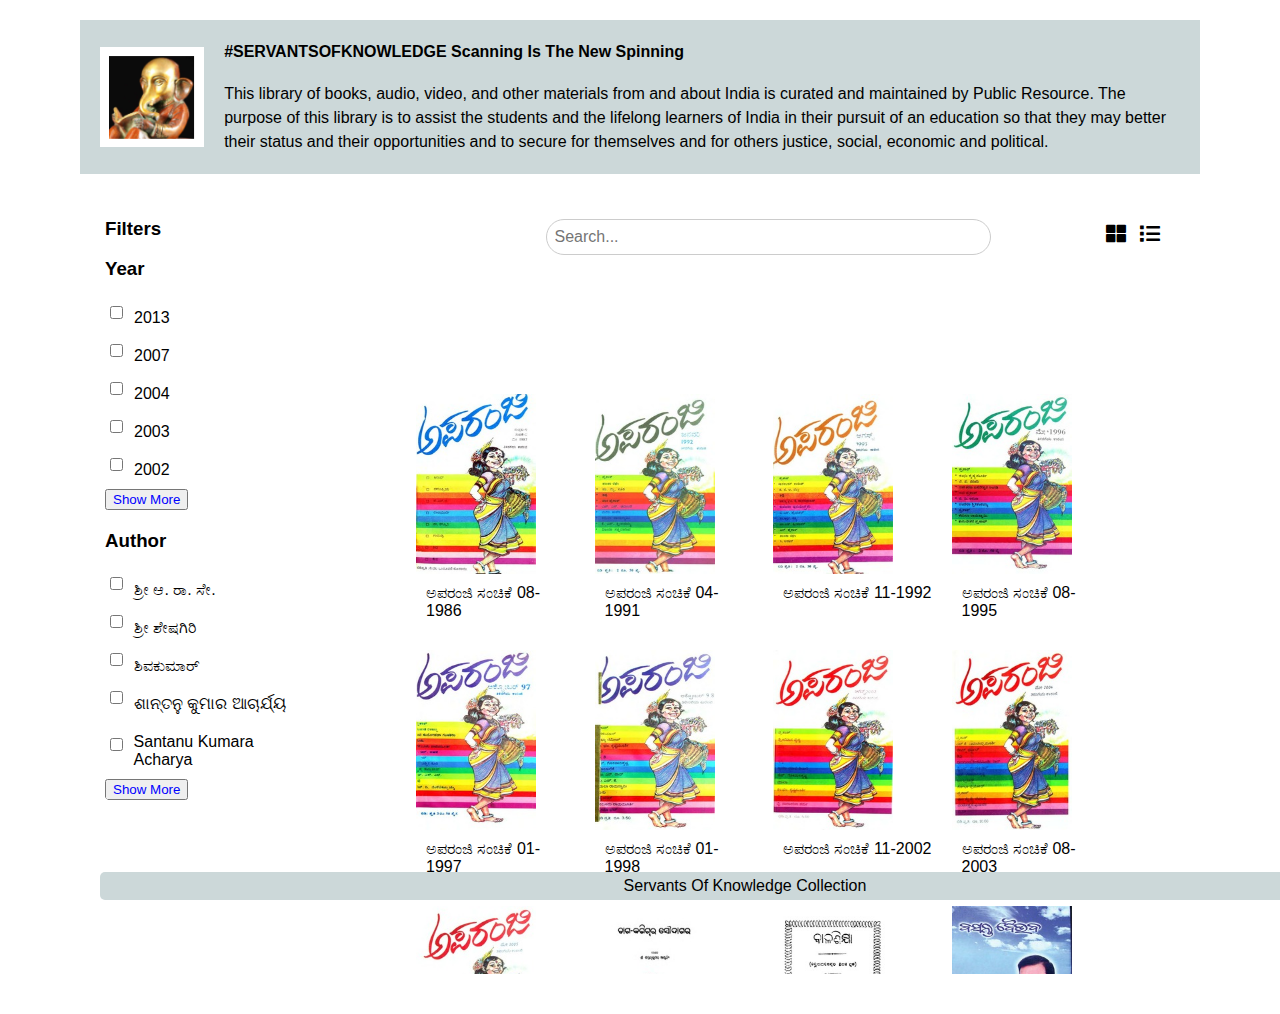
==== index.html @ d67c69b1 "updated list view" ====
<!DOCTYPE html>
    <html lang="en">
    <head>
        <meta charset="UTF-8">
        <meta name="viewport" content="width=device-width, initial-scale=1.0">
        <title>Book Display</title>
        <link rel="stylesheet" href="https://cdnjs.cloudflare.com/ajax/libs/font-awesome/5.15.4/css/all.min.css">
        <style>
         html, body {
                height: 100%;
                margin: 0;
                padding: 10px 40px;
                display: flex;
                flex-direction: column;
            }
            body {
                font-family: Arial, sans-serif;
                font-size: 16px;
            }
            .header {
                display: flex;
                align-items: center;
                justify-content: space-between;
                background-color: #ccd8d9;
                padding: 20px;
                
                text-align: left;
            }
            .header img {
                max-height: 100px;
                margin-right: 20px;
            }
            .header-content {
                flex-grow: 1;
            }
            .header-content p {
                margin: 0;
                font-size: 16px;
                line-height: 1.5;
            }
         
                .container {
                display: grid;
                grid-template-columns: 20% 80%;
                
                grid-template-rows: 100px;
                gap: 20px;
                padding: 20px ;
               flex: 1;
               
               
            }
          
            .filters {
                overflow-y: auto;
                overflow: scroll;
                grid-column: 1 / 2;
                padding: 5px;
                border-radius: 20px;
                font-size: 16px;
                margin-bottom: 20px;
                height: calc(100vh - 300px);
               
            }
            .filters fieldset {
                margin-bottom: 10px;
            }

            .filters fieldset div {
                display: inline-block;
                margin-right: 10px;
            }


            .filters label {
                display: block;
                margin-bottom: 5px;
                margin-top: 10px;
            }
            .filters input, .filters select {
                width: 90%;
                margin-bottom: 10px;
            }
            .filter-section {
                margin-bottom: 20px;
                margin-top: 10px;
            }

            .filter-section div {
                display: flex;
                align-items: center;
                margin-bottom: 5px;
            }

           

            .filter-section input[type="checkbox"] {
                margin-right: 10px;
                width:15px;
            }
           
            .search-bar {
                grid-column: 2 / -1;
                padding: 5px;
                border-radius: 20px; 
                text-align: center;
                 position: relative;
            }

            .search-bar input[type="text"] {
                width: 50%;
                padding: 8px;
                font-size: 16px;
                border: 1px solid #ccc;
                border-radius: 20px; /* Match the parent's border-radius */
            }

            .search-bar input[type="text"]:focus {
                outline: none;
                border-color: #aaa;
            }
            .books-container {
               grid-column: 2 / -1;
                display: grid;
                grid-template-columns: repeat(auto-fit, minmax(160px, 1fr));
                gap: 10px;
                margin-bottom:20px;
                overflow-y: auto;
                padding: 80px;
               
            height: calc(100vh - 400px);
            }
        .view-options {
            position: absolute;
            right: 40px;
            top: 30px;
        }
        .view-options i {
            margin-left: 10px;
            cursor: pointer;
            font-size: 20px;
        }
          
            .book {
                position: relative;
                overflow: visible;
                margin-bottom: 10px;
                padding: 0;
                cursor: pointer;
            }
            .book:hover .details-tooltip {
                display: flex;
            }
            .thumbnail {
                position: relative;
                overflow: hidden;
            }
            .thumbnail img {
                max-width: 100%;
                display: block;
                height: auto;
                width: 120px; 
                height: 180px;
                transition: transform 0.2s;
            }
            .book-title {
                text-align: left;
                padding: 10px;
                font-size: 16px;
               
            }
            .details-tooltip {
                position: absolute;
                top: -90px; 
                left: calc(-20% - 10px); 
                transform: translateX(0%);
                width: 300px; 
                background-color: rgba(255, 255, 255, 0.95);
                color: black;
                display: none;
                flex-direction: column;
                justify-content: center;
                align-items: center;
                opacity: 1;
                padding: 20px;
                box-sizing: border-box;
                z-index: 9999; 
                border: 1px solid #090909;
                box-shadow: 0 2px 10px rgba(0, 0, 0, 0.1);
            }
            .details {
                text-align: left;
            }
            .details h3 {
                margin: 0;
            }
            .details p {
                margin: 5px 0;
            }
            .details-tooltip .read-icon {
            position: absolute;
            right: 0;
            bottom: 0;
        }
        
.list-view .books-container {
    display: block; 
    padding: 0;
    height: auto; 
    width: 100%;
    overflow: visible;
}

.list-view .book {
    display: flex;
    align-items: flex-start;
    
    border: 1px solid #ddd;
    border-radius: 10px;
    background-color: #fff;
    margin-bottom: 20px;
    padding: 10px;
    width: 100%; 
}

.list-view .thumbnail {
    width: 120px; 
    height: auto;
    margin-right: 20px; 
    flex-shrink: 0;
}

.list-view .thumbnail img {
    width: 100%;
    height: auto;
    margin-right: 20px;
}
.list-view .book-title {
    font-size: 18px;
    font-weight: bold;
    margin-bottom: 5px;
}

.list-view .details {
    flex-grow: 1;
    font-size: 16px;
    text-align: left; 
}
.list-view .details-tooltip {
    display: none;
}
            .clear {
                clear: both;
            }
              #search-books{
                margin-top: 20px;
            }
            .footer {
                
                grid-column: 1 / -1;
                background-color: #ccd8d9;
                text-align: center;
                padding: 5px;
                border-radius: 5px;
                margin-top: 20px;
                position: fixed;
                bottom: 0;
                width: 100%;
            }
             .show-more {
            cursor: pointer;
            color: blue;
         
        }
         #clear-filters-button {
            margin-bottom: 50px; 
        }
         #iframeContainer {
            display: none;
            position: fixed;
            top: 0;
            left: 0;
            width: 100%;
            height: 100%;
            background: rgba(0, 0, 0, 0.8);
            justify-content: center;
            align-items: center;
            overflow: hidden;
            z-index: 1000;
        }

        #iframe {
            width: 80%;
            height: 80%;
            border: none;
            box-shadow: 0 0 10px rgba(0, 0, 0, 0.5);
        }

        #closeBtn {
            position: absolute;
            top: 10px;
            right: 20px;
            font-size: 24px;
            color: white;
            cursor: pointer;
            z-index: 1001;
        }
    
        @media (max-width: 600px) {
            #iframe {
                width: 95%;
                height: 95%;
            }
        }
        
        </style>
    </head>
    <body>
   
     <div class="header">
            <img src="public/servantsofknowledge.png" alt="Servants of knowledge">
            <div class="header-content">
                <p><strong>#SERVANTSOFKNOWLEDGE Scanning Is The New Spinning</strong></p>
                <br>
                <p>This library of books, audio, video, and other materials from and about India is curated and maintained by Public Resource. The purpose of this library is to assist the students and the lifelong learners of India in their pursuit of an education so that they may better their status and their opportunities and to secure for themselves and for others justice, social, economic and political.</p>
                
            </div>
        </div>
         <div class="container">
            <div class="filters">
    <h3>Filters</h3>

 
    <div class="filter-section" id="filter-section-year">
        <h3>Year</h3>
        
        <button class="show-more" onclick="toggleYearFilters()">Show More</button>
        
    </div>

    <div class="filter-section" id="filter-section-author">
        <h3>Author</h3>
       
     
        <button class="show-more" onclick="toggleAuthorFilters()">Show More</button>
    </div>

    <div class="filter-section" id="filter-section-lang">
        <h3>Language</h3>
       
        
        <button class="show-more" onclick="toggleLanguageFilters()">Show More</button>
    </div>

    <div class="filter-section" id="filter-section-sub">
        <h3>Subject</h3>
       
       
        <button class="show-more" onclick="toggleSubjectFilters()">Show More</button>
    </div>

    <div class="filter-section" id="filter-section-publisher">
        <h3>Publisher</h3>
       
      
        <button class="show-more" onclick="togglePublisherFilters()">Show More</button>
    </div>

    <button id="clear-filters-button" onclick="clearFilters()">Clear Filters</button>
</div>


            <div class="search-bar">
            <input type="text" id="search-books" placeholder="Search..." >
            <div class="view-options">
                <i class="fas fa-th-large" id="grid-view-icon" onclick="setGridView()"></i>
                <i class="fas fa-list" id="list-view-icon" onclick="setListView()"></i>
            </div>
            </div>

            <div class="books-container" id="books"></div>
           <div id="iframeContainer">
                <iframe id="iframe" src="" frameborder="0"></iframe>
                <span id="closeBtn">&times;</span>
            </div>
            <div class="footer">
                Servants Of Knowledge Collection
            </div>
        </div>

        <script>
              function setGridView() {
                document.querySelector('.books-container').classList.remove('list-view');
                document.querySelector('.books-container').style.display = 'grid';
            loadBooks(); 
                console.log("Switched to grid view");
        }

        function setListView() {
            document.querySelector('.books-container').classList.add('list-view');
    document.querySelector('.books-container').style.display = 'block'; 
    loadBooksInListView();
                console.log("Switched to list view");
        }
                    const booksData = [
    {
        "identifier": "aparanji-1986-08",
        "title": "ಅಪರಂಜಿ ಸಂಚಿಕೆ 08-1986",
        "creators": [
            "ಶ್ರೀ ಆ. ರಾ. ಸೇ. ",
            "ಶ್ರೀ ಶೇಷಗಿರಿ",
            "ಶಿವಕುಮಾರ್"
        ],
        "year": "1986",
        "language": "kan",
        "subject": "Magazine; Kannada Magazine; Aparanji Sanchaya; ಅಪರಂಜಿ ಸಂಚಯ;ಮಾಸಿಕ ಪತ್ರಿಕೆ; ಹಾಸ್ಯ ಪತ್ರಿಕೆ;ಕನ್ನಡ ಸಾಹಿತ್ಯ",
        "publisher": "ಅಪರಂಜಿ ಕಾರ್ಯಾಲಯ",
        "pdf_url": "books\\aparanji-1986-08\\aparanji-1986-08.pdf",
        "thumbnail_url": "books\\aparanji-1986-08\\__ia_thumb.jpg"
    },
    {
        "identifier": "aparanji-1991-04",
        "title": "ಅಪರಂಜಿ ಸಂಚಿಕೆ 04-1991",
        "creators": [
            "ಶ್ರೀ ಆ. ರಾ. ಸೇ. ",
            "ಶ್ರೀ ಶೇಷಗಿರಿ",
            "ಶಿವಕುಮಾರ್"
        ],
        "year": "1991",
        "language": "kan",
        "subject": "Magazine; Kannada Magazine; Aparanji Sanchaya; ಅಪರಂಜಿ ಸಂಚಯ;ಮಾಸಿಕ ಪತ್ರಿಕೆ; ಹಾಸ್ಯ ಪತ್ರಿಕೆ;ಕನ್ನಡ ಸಾಹಿತ್ಯ",
        "publisher": "ಅಪರಂಜಿ ಕಾರ್ಯಾಲಯ",
        "pdf_url": "books\\aparanji-1991-04\\aparanji-1991-04.pdf",
        "thumbnail_url": "books\\aparanji-1991-04\\__ia_thumb.jpg"
    },
    {
        "identifier": "aparanji-1992-11",
        "title": "ಅಪರಂಜಿ ಸಂಚಿಕೆ 11-1992",
        "creators": [
            "ಶ್ರೀ ಆ. ರಾ. ಸೇ. ",
            "ಶ್ರೀ ಶೇಷಗಿರಿ",
            "ಶಿವಕುಮಾರ್"
        ],
        "year": "1992",
        "language": "kan",
        "subject": "Magazine; Kannada Magazine; Aparanji Sanchaya; ಅಪರಂಜಿ ಸಂಚಯ;ಮಾಸಿಕ ಪತ್ರಿಕೆ; ಹಾಸ್ಯ ಪತ್ರಿಕೆ;ಕನ್ನಡ ಸಾಹಿತ್ಯ",
        "publisher": "ಅಪರಂಜಿ ಕಾರ್ಯಾಲಯ",
        "pdf_url": "books\\aparanji-1992-11\\aparanji-1992-11.pdf",
        "thumbnail_url": "books\\aparanji-1992-11\\__ia_thumb.jpg"
    },
    {
        "identifier": "aparanji-1995-08",
        "title": "ಅಪರಂಜಿ ಸಂಚಿಕೆ 08-1995",
        "creators": [
            "ಶ್ರೀ ಆ. ರಾ. ಸೇ. ",
            "ಶ್ರೀ ಶೇಷಗಿರಿ",
            "ಶಿವಕುಮಾರ್"
        ],
        "year": "1995",
        "language": "kan",
        "subject": "Magazine; Kannada Magazine; Aparanji Sanchaya; ಅಪರಂಜಿ ಸಂಚಯ;ಮಾಸಿಕ ಪತ್ರಿಕೆ; ಹಾಸ್ಯ ಪತ್ರಿಕೆ;ಕನ್ನಡ ಸಾಹಿತ್ಯ",
        "publisher": "ಅಪರಂಜಿ ಕಾರ್ಯಾಲಯ",
        "pdf_url": "books\\aparanji-1995-08\\aparanji-1995-08.pdf",
        "thumbnail_url": "books\\aparanji-1995-08\\__ia_thumb.jpg"
    },
    {
        "identifier": "aparanji-1997-01",
        "title": "ಅಪರಂಜಿ ಸಂಚಿಕೆ 01-1997",
        "creators": [
            "ಶ್ರೀ ಆ. ರಾ. ಸೇ. ",
            "ಶ್ರೀ ಶೇಷಗಿರಿ",
            "ಶಿವಕುಮಾರ್"
        ],
        "year": "1997",
        "language": "kan",
        "subject": "Magazine; Kannada Magazine; Aparanji Sanchaya; ಅಪರಂಜಿ ಸಂಚಯ;ಮಾಸಿಕ ಪತ್ರಿಕೆ; ಹಾಸ್ಯ ಪತ್ರಿಕೆ;ಕನ್ನಡ ಸಾಹಿತ್ಯ",
        "publisher": "ಅಪರಂಜಿ ಕಾರ್ಯಾಲಯ",
        "pdf_url": "books\\aparanji-1997-01\\aparanji-1997-01.pdf",
        "thumbnail_url": "books\\aparanji-1997-01\\__ia_thumb.jpg"
    },
    {
        "identifier": "aparanji-1998-01",
        "title": "ಅಪರಂಜಿ ಸಂಚಿಕೆ 01-1998",
        "creators": [
            "ಶ್ರೀ ಆ. ರಾ. ಸೇ. ",
            "ಶ್ರೀ ಶೇಷಗಿರಿ",
            "ಶಿವಕುಮಾರ್"
        ],
        "year": "1998",
        "language": "kan",
        "subject": "Magazine; Kannada Magazine; Aparanji Sanchaya; ಅಪರಂಜಿ ಸಂಚಯ;ಮಾಸಿಕ ಪತ್ರಿಕೆ; ಹಾಸ್ಯ ಪತ್ರಿಕೆ;ಕನ್ನಡ ಸಾಹಿತ್ಯ",
        "publisher": "ಅಪರಂಜಿ ಕಾರ್ಯಾಲಯ",
        "pdf_url": "books\\aparanji-1998-01\\aparanji-1998-01.pdf",
        "thumbnail_url": "books\\aparanji-1998-01\\__ia_thumb.jpg"
    },
    {
        "identifier": "aparanji-2002-11",
        "title": "ಅಪರಂಜಿ ಸಂಚಿಕೆ 11-2002",
        "creators": [
            "ಶ್ರೀ ಆ. ರಾ. ಸೇ. ",
            "ಶ್ರೀ ಶೇಷಗಿರಿ",
            "ಶಿವಕುಮಾರ್"
        ],
        "year": "2002",
        "language": "kan",
        "subject": "Magazine; Kannada Magazine; Aparanji Sanchaya; ಅಪರಂಜಿ ಸಂಚಯ;ಮಾಸಿಕ ಪತ್ರಿಕೆ; ಹಾಸ್ಯ ಪತ್ರಿಕೆ;ಕನ್ನಡ ಸಾಹಿತ್ಯ",
        "publisher": "ಅಪರಂಜಿ ಕಾರ್ಯಾಲಯ",
        "pdf_url": "books\\aparanji-2002-11\\aparanji-2002-11.pdf",
        "thumbnail_url": "books\\aparanji-2002-11\\__ia_thumb.jpg"
    },
    {
        "identifier": "aparanji-2003-08",
        "title": "ಅಪರಂಜಿ ಸಂಚಿಕೆ 08-2003",
        "creators": [
            "ಶ್ರೀ ಆ. ರಾ. ಸೇ. ",
            "ಶ್ರೀ ಶೇಷಗಿರಿ",
            "ಶಿವಕುಮಾರ್"
        ],
        "year": "2003",
        "language": "kan",
        "subject": "Magazine; Kannada Magazine; Aparanji Sanchaya; ಅಪರಂಜಿ ಸಂಚಯ;ಮಾಸಿಕ ಪತ್ರಿಕೆ; ಹಾಸ್ಯ ಪತ್ರಿಕೆ;ಕನ್ನಡ ಸಾಹಿತ್ಯ",
        "publisher": "ಅಪರಂಜಿ ಕಾರ್ಯಾಲಯ",
        "pdf_url": "books\\aparanji-2003-08\\aparanji-2003-08.pdf",
        "thumbnail_url": "books\\aparanji-2003-08\\__ia_thumb.jpg"
    },
    {
        "identifier": "aparanji-2004-08",
        "title": "ಅಪರಂಜಿ ಸಂಚಿಕೆ 08-2004",
        "creators": [
            "ಶ್ರೀ ಆ. ರಾ. ಸೇ. ",
            "ಶ್ರೀ ಶೇಷಗಿರಿ",
            "ಶಿವಕುಮಾರ್"
        ],
        "year": "2004",
        "language": "kan",
        "subject": "Magazine; Kannada Magazine; Aparanji Sanchaya; ಅಪರಂಜಿ ಸಂಚಯ;ಮಾಸಿಕ ಪತ್ರಿಕೆ; ಹಾಸ್ಯ ಪತ್ರಿಕೆ;ಕನ್ನಡ ಸಾಹಿತ್ಯ",
        "publisher": "ಅಪರಂಜಿ ಕಾರ್ಯಾಲಯ",
        "pdf_url": "books\\aparanji-2004-08\\aparanji-2004-08.pdf",
        "thumbnail_url": "books\\aparanji-2004-08\\__ia_thumb.jpg"
    },
    {
        "identifier": "baga-bagichara-soudagara-1976",
        "title": "ବାଗ ବଗିଚାର ସୌଦାଗର",
        "creators": [
            "ଶାନ୍ତନୁ କୁମାର ଆଚାର୍ଯ୍ୟ",
            "Santanu Kumara Acharya",
            "Shantanu Kumara Acharya"
        ],
        "year": "1976",
        "language": "ori",
        "subject": "ଗଳ୍ପ",
        "publisher": "N/A",
        "pdf_url": "books\\baga-bagichara-soudagara-1976\\baga-bagichara-soudagara-1976.pdf",
        "thumbnail_url": "books\\baga-bagichara-soudagara-1976\\__ia_thumb.jpg"
    },
    {
        "identifier": "bala-sikhya-1906",
        "title": "ବାଳଶିକ୍ଷା",
        "creators": [
            "ଦୟାନିଧି ଦାସ",
            "Dayanidhi Das",
            "Dayanidhi Das"
        ],
        "year": "1906",
        "language": "ori",
        "subject": "ପାଠ୍ୟପୁସ୍ତକ",
        "publisher": "N/A",
        "pdf_url": "books\\bala-sikhya-1906\\bala-sikhya-1906.pdf",
        "thumbnail_url": "books\\bala-sikhya-1906\\__ia_thumb.jpg"
    },
    {
        "identifier": "basanta-baibhaba-2013",
        "title": "ବସନ୍ତ ବୈଭବ",
        "creators": [
            "ସରଳା ବେହେରା",
            "ସରଳା ବେହେରା",
            "ସରଳା ବେହେରା",
            "ସରଳା ବେହେରା"
        ],
        "year": "2013",
        "language": "Oriya",
        "subject": "Souvenir; Children’s literature; Satire; Accomplishment; Compilation;ସ୍ମରଣିକା; ଶିଶୁସାହିତ୍ୟ; ରମ୍ୟରଚନା; କୃତିତ୍ୱ; ସଙ୍କଳନ",
        "publisher": "N/A",
        "pdf_url": "books\\basanta-baibhaba-2013\\basanta-baibhaba-2013.pdf",
        "thumbnail_url": "books\\basanta-baibhaba-2013\\__ia_thumb.jpg"
    },
    {
        "identifier": "bedaginanadukoda0000sris",
        "title": "ಬೆಡಗಿನ ನಾಡು ಕೊಡಗು ೮೩",
        "creators": [
            "ಶ್ರೀ ಶ್ರೀಪತಿರಾವ್ ಪಲಿಮಾರ್ಕಾರ್"
        ],
        "year": "1956",
        "language": "kan",
        "subject": "ಒಂದಾಣೆ ಮಾಲೆ;ಕನ್ನಡ ಸಾಹಿತ್ಯ",
        "publisher": "ಒಂದಾಣೆ ಮಾಲೆ, ಮಂಗಳೂರು",
        "pdf_url": "books\\bedaginanadukoda0000sris\\bedaginanadukoda0000sris.pdf",
        "thumbnail_url": "books\\bedaginanadukoda0000sris\\__ia_thumb.jpg"
    },
    {
        "identifier": "bhabeshchandrasa0000jaya",
        "title": "Bhabesh Chandra Sanyal",
        "creators": [
            "Jaya Appasamy"
        ],
        "year": "1967",
        "language": "eng",
        "subject": "N/A",
        "publisher": "Lalit Kala Akademi",
        "pdf_url": "books\\bhabeshchandrasa0000jaya\\bhabeshchandrasa0000jaya.pdf",
        "thumbnail_url": "books\\bhabeshchandrasa0000jaya\\__ia_thumb.jpg"
    },
    {
        "identifier": "bhailibhonvddi0000prof",
        "title": "Bhaili Bhonvddi",
        "creators": [
            "Prof.Dr.Olivinho Gomes"
        ],
        "year": "2007",
        "language": "Kok",
        "subject": "N/A",
        "publisher": "Konkani Sorospot Prakashan",
        "pdf_url": "books\\bhailibhonvddi0000prof\\bhailibhonvddi0000prof.pdf",
        "thumbnail_url": "books\\bhailibhonvddi0000prof\\__ia_thumb.jpg"
    },
    {
        "identifier": "bharatheeyasamsk0000drts",
        "title": "Bharatheeya Samskritige Karnatakada Koduge",
        "creators": [
            "Dr. T. S. Rajagopal"
        ],
        "year": "N/A",
        "language": "kan",
        "subject": "N/A",
        "publisher": "The Directorate Of Kannada And Culture",
        "pdf_url": "books\\bharatheeyasamsk0000drts\\bharatheeyasamsk0000drts.pdf",
        "thumbnail_url": "books\\bharatheeyasamsk0000drts\\__ia_thumb.jpg"
    },
    {
        "identifier": "bharathiyamurthy0000bhsr",
        "title": "ಭಾರತೀಯ ಮೂರ್ತಿ ಶಿಲ್ಪ",
        "creators": [
            "ಬಿ. ಎಚ್. ಶ್ರೀಧರ"
        ],
        "year": "1988",
        "language": "kan",
        "subject": "B. H. Shridhar Sanchaya;Kannada Literature;ಬಿ. ಎಚ್. ಶ್ರೀಧರ ಸಮಗ್ರ ಸಾಹಿತ್ಯ;ಬಿ. ಎಚ್. ಶ್ರೀಧರ ಸಂಚಯ;ಕನ್ನಡ ಸಾಹಿತ್ಯ",
        "publisher": "Shirasiya Rangasanga Mathu Kallaranga",
        "pdf_url": "books\\bharathiyamurthy0000bhsr\\bharathiyamurthy0000bhsr.pdf",
        "thumbnail_url": "books\\bharathiyamurthy0000bhsr\\__ia_thumb.jpg"
    },
    {
        "identifier": "bhata-o-bilata-1979",
        "title": "ଭାତ ଓ ବିଲାତ",
        "creators": [
            "ଉଦୟ ନାଥ ମିଶ୍ର",
            "Udaya Natha Misra",
            "Udaya Nath Mishra"
        ],
        "year": "1979",
        "language": "ori",
        "subject": "ଭ୍ରମଣ କାହାଣୀ",
        "publisher": "N/A",
        "pdf_url": "books\\bhata-o-bilata-1979\\bhata-o-bilata-1979.pdf",
        "thumbnail_url": "books\\bhata-o-bilata-1979\\__ia_thumb.jpg"
    },
    {
        "identifier": "bigyan-diganta-2013-02",
        "title": "ବିଜ୍ଞାନ ଦିଗନ୍ତ — ଫେବୃଆରୀ ୨୦୧୩ (୨୦ଶ ବର୍ଷ, ୨ୟ ସଂଖ୍ୟା)",
        "creators": [],
        "year": "2013",
        "language": "ori",
        "subject": "Odia",
        "publisher": "N/A",
        "pdf_url": "books\\bigyan-diganta-2013-02\\bigyan-diganta-2013-02.pdf",
        "thumbnail_url": "books\\bigyan-diganta-2013-02\\__ia_thumb.jpg"
    },
    {
        "identifier": "bmshri.sankranthi0000srin.8k8.421.san",
        "title": "ಸಂಕ್ರಾಂತಿ",
        "creators": [
            "ಶ್ರೀನಿವಾಸ್"
        ],
        "year": "1969",
        "language": "kan",
        "subject": "ಕನ್ನಡ ಸಾಹಿತ್ಯ; ಬಿ.ಎಂ.ಶ್ರೀ ಸಂಚಯ",
        "publisher": "ಜೀವನ ಕರ್ಯಾಲಯ ಟ್ರಸ್ಟ್",
        "pdf_url": "books\\bmshri.sankranthi0000srin.8k8.421.san\\bmshri.sankranthi0000srin.8k8.421.san.pdf",
        "thumbnail_url": "books\\bmshri.sankranthi0000srin.8k8.421.san\\__ia_thumb.jpg"
    },
    {
        "identifier": "bmshri.shrishivarahasya0000hgansamputa-18",
        "title": "Shri Shivarahasya Samputa-18",
        "creators": [
            "H. Gangadharashastri"
        ],
        "year": "N/A",
        "language": "Kan",
        "subject": "N/A",
        "publisher": "Shri Panchacharya Electric Press",
        "pdf_url": "books\\bmshri.shrishivarahasya0000hgansamputa-18\\bmshri.shrishivarahasya0000hgansamputa-18.pdf",
        "thumbnail_url": "books\\bmshri.shrishivarahasya0000hgansamputa-18\\__ia_thumb.jpg"
    },
    {
        "identifier": "bmshri.srijagadguruthot0000sris_i6s3",
        "title": "ಶ್ರೀ ಜಗದ್ಗುರು ಶೋಂಟಿದಾರ್ಯ ಸಂಸ್ಥಾನ ಮಠದ ಹಸ್ತಪ್ರತಿಸೂಚಿ ಸಂಪುಟ -1",
        "creators": [
            "ಶ್ರೀ ಎಸ್‌. ಶಿವಣ್ಣ"
        ],
        "year": "1985",
        "language": "Kan",
        "subject": "ಕನ್ನಡ ಸಾಹಿತ್ಯ; ಬಿ.ಎಂ.ಶ್ರೀ ಸಂಚಯ",
        "publisher": "ವೀರಶೈವ ಅಧ್ಯಯನ ಸಂಸ್ಕೆ ",
        "pdf_url": "books\\bmshri.srijagadguruthot0000sris_i6s3\\bmshri.srijagadguruthot0000sris_i6s3.pdf",
        "thumbnail_url": "books\\bmshri.srijagadguruthot0000sris_i6s3\\__ia_thumb.jpg"
    },
    {
        "identifier": "bmshri.srimadhwarikatha0000srijsamputa-2",
        "title": "Srimadhwarikathamritsara Samputa-2",
        "creators": [
            "Sri Jagannathdasaraya"
        ],
        "year": "N/A",
        "language": "Kan",
        "subject": "N/A",
        "publisher": "Sri Harivittala Prakashana",
        "pdf_url": "books\\bmshri.srimadhwarikatha0000srijsamputa-2\\bmshri.srimadhwarikatha0000srijsamputa-2.pdf",
        "thumbnail_url": "books\\bmshri.srimadhwarikatha0000srijsamputa-2\\__ia_thumb.jpg"
    },
    {
        "identifier": "bmshri.srimadramayanavu0000pand",
        "title": "Sri madra mayanavu sundara kaandavu",
        "creators": [
            "Panditha devashikhaamani "
        ],
        "year": "N/A",
        "language": "Kan",
        "subject": "N/A",
        "publisher": "R Venkateshwara com",
        "pdf_url": "books\\bmshri.srimadramayanavu0000pand\\bmshri.srimadramayanavu0000pand.pdf",
        "thumbnail_url": "books\\bmshri.srimadramayanavu0000pand\\__ia_thumb.jpg"
    },
    {
        "identifier": "bmshri.universityunionm0000unse",
        "title": "The university union magazine mysore",
        "creators": [],
        "year": "N/A",
        "language": "english",
        "subject": "N/A",
        "publisher": "modern review",
        "pdf_url": "books\\bmshri.universityunionm0000unse\\bmshri.universityunionm0000unse.pdf",
        "thumbnail_url": "books\\bmshri.universityunionm0000unse\\__ia_thumb.jpg"
    },
    {
        "identifier": "infantnutrition0000pcje",
        "title": "Infant Nutrition",
        "creators": [
            "P. C. Jeans"
        ],
        "year": "1947",
        "language": "eng",
        "subject": "CFTRI",
        "publisher": "The C. V. Mosby Company",
        "pdf_url": "books\\infantnutrition0000pcje\\infantnutrition0000pcje.pdf",
        "thumbnail_url": "books\\infantnutrition0000pcje\\__ia_thumb.jpg"
    }
];

                    function loadBooks() {
                        const booksContainer = document.getElementById('books');
                        const iframeContainer = document.getElementById('iframeContainer');
                        const iframe = document.getElementById('iframe');
                        const closeBtn = document.getElementById('closeBtn');
                        booksContainer.innerHTML = '';  // Clear any previous book data
                        booksData.forEach(book => {
                            const bookDiv = document.createElement('div');
                            bookDiv.className = 'book';

                            const thumbnail = document.createElement('div');
                            thumbnail.className = 'thumbnail';
                            const img = document.createElement('img');
                            img.src = book.thumbnail_url;
                            thumbnail.appendChild(img);

                            const title = document.createElement('div');
                            title.className = 'book-title';
                            title.textContent = book.title;
                            thumbnail.appendChild(title);

                            const detailsTooltip = document.createElement('div');
                            detailsTooltip.className = 'details-tooltip';
                            detailsTooltip.innerHTML = `
                                <div class="details">
                                    <h3>${book.title}</h3>
                                    <p><strong>Author:</strong> ${book.creators.join(', ')}</p>
                                    <p><strong>Publisher:</strong> ${book.publisher}</p>
                                    <p><strong>Year:</strong> ${book.year}</p>
                                    <p><strong>Language:</strong> ${book.language}</p>
                                    <p><strong>Subject:</strong> ${book.subject}</p>
                                    <img src="public/book.jpg" alt="Read Book" height="50" width="50" class="read-icon">
                                </div>
                            `;

                            bookDiv.appendChild(detailsTooltip);
                            bookDiv.appendChild(thumbnail);  
                             // Add click event listener to the read icon
                            detailsTooltip.addEventListener('click', () => {
                                iframe.src = book.pdf_url;
                                iframeContainer.style.display = 'flex';
                                document.body.style.overflow = 'hidden';
                            });

                            booksContainer.appendChild(bookDiv);
                        
                        });
                      // Close the iframe
                            closeBtn.addEventListener('click', () => {
                                iframe.src = '';  
                                iframeContainer.style.display = 'none';
                                document.body.style.overflow = 'auto';  // Enable scrolling
                            });
                    }
          
                  
                function loadBooksInListView() {
                    const booksContainer = document.getElementById('books');
                    booksContainer.innerHTML = '';  // Clear any previous book data
                    booksData.forEach(book => {
        const bookDiv = document.createElement('div');
        bookDiv.className = 'book list-view-item';  // Add class for list view

        // Create clickable thumbnail
        const thumbnail = document.createElement('div');
        thumbnail.className = 'thumbnail';
        const img = document.createElement('img');
        img.src = book.thumbnail_url;
        thumbnail.appendChild(img);

        // Add event listener to open PDF in iframe on click
        thumbnail.addEventListener('click', () => {
            iframe.src = book.pdf_url;
            iframeContainer.style.display = 'flex';
            document.body.style.overflow = 'hidden';
        });

        bookDiv.appendChild(thumbnail);

        // Create book details for list view
        const details = document.createElement('div');
        details.className = 'details';
        details.innerHTML = `
            <h3>${book.title}</h3>
            <p><strong>Author:</strong> ${book.creators.join(', ')}</p>
            <p><strong>Publisher:</strong> ${book.publisher}</p>
            <p><strong>Year:</strong> ${book.year}</p>
            <p><strong>Language:</strong> ${book.language}</p>
            <p><strong>Subject:</strong> ${book.subject}</p>
        `;

        bookDiv.appendChild(details);

        booksContainer.appendChild(bookDiv);
    });


                    // Close the iframe
                    const closeBtn = document.getElementById('closeBtn');
                    closeBtn.addEventListener('click', () => {
                        const iframe = document.getElementById('iframe');
                        const iframeContainer = document.getElementById('iframeContainer');
                        iframe.src = '';  
                        iframeContainer.style.display = 'none';
                        document.body.style.overflow = 'auto';  // Enable scrolling
                    });
                }

                loadBooks();
            
               function clearFilters() {
                document.getElementById('search-books').value = '';
                // Clear other filter inputs here
                 document.querySelectorAll('.filters input[type="checkbox"]').forEach(checkbox => {
                    checkbox.checked = false;
                });
                const isListView = document.querySelector('.books-container').classList.contains('list-view');

            if (isListView) {
               
                loadBooksInListView();
            } else {
             
                loadBooks();

            }
            }
                // Initialize filter checkboxes
                    function initializeFilters() {
                    
                        const filterSectionYear = document.getElementById('filter-section-year');
                        const uniqueYears = [...new Set(booksData.map(book => book.year).filter(year => year !=="N/A" ))];
                        uniqueYears.sort((a,b) => b - a);
                        uniqueYears.slice(0, Math.min(5, uniqueYears.length)).forEach(year => {
                            const div = document.createElement('div');
                            const input = document.createElement('input');
                            input.type = 'checkbox';
                            input.value = year;
                            input.className = 'filter-checkbox';
                            input.id = `filter-year-${year}`;
                            input.addEventListener('change', applyFilters);

                            const label = document.createElement('label');
                            label.htmlFor = `filter-year-${year}`;
                            label.textContent = year;

                            div.appendChild(input);
                            div.appendChild(label);
                            filterSectionYear.insertBefore(div, filterSectionYear.querySelector('.show-more'));

                            
                        });

                         
                        const filterSectionAuthor = document.getElementById('filter-section-author');
                            const uniqueAuthors = [...new Set(booksData.flatMap(book => {
                                if (Array.isArray(book.creators)) {
                                    return book.creators.map(author => author.trim());
                                } else {
                                    return [];
                                }
                            }))];
                      
                       uniqueAuthors.slice(0, Math.min(5,uniqueAuthors.length)).forEach(author => {
                        const div = document.createElement('div');
                        const input = document.createElement('input');
                        input.type = 'checkbox';
                        input.value = author;
                        input.className = 'filter-checkbox';
                        input.id = `filter-author-${author}`;
                        input.addEventListener('change', applyFilters);

                        const label = document.createElement('label');
                        label.htmlFor = `filter-author-${author}`;
                        label.textContent = author;

                        div.appendChild(input);
                        div.appendChild(label);
                            filterSectionAuthor.insertBefore(div, filterSectionAuthor.querySelector('.show-more'));
                            });

                        const filterSectionLanguage = document.getElementById('filter-section-lang');
                        const uniqueLanguages = [...new Set(booksData.map(book => book.language).filter(language => language !=="N/A"))];
                       
                        uniqueLanguages.slice(0, Math.min(5,uniqueLanguages.length)).forEach(language => {
                            const div = document.createElement('div');
                            const input = document.createElement('input');
                            input.type = 'checkbox';
                            input.value = language;
                            input.className = 'filter-checkbox';
                            input.id = `filter-language-${language}`;
                            input.addEventListener('change', applyFilters);

                            const label = document.createElement('label');
                            label.htmlFor = `filter-language-${language}`;
                            label.textContent = language;

                            div.appendChild(input);
                            div.appendChild(label);
                            filterSectionLanguage.insertBefore(div, filterSectionLanguage.querySelector('.show-more'));
                            });

                         const filterSectionPublisher = document.getElementById('filter-section-publisher');
                        const uniquePublishers = [...new Set(booksData.map(book => book.publisher).filter(publisher => publisher !== "N/A"))];
                       
                        uniquePublishers.slice(0, Math.min(5, uniquePublishers.length)).forEach(publisher => {
                            const div = document.createElement('div');
                            const input = document.createElement('input');
                            input.type = 'checkbox';
                            input.value = publisher;
                            input.className = 'filter-checkbox';
                            input.id = `filter-publisher-${publisher}`;
                            input.addEventListener('change', applyFilters);

                            const label = document.createElement('label');
                            label.htmlFor = `filter-publisher-${publisher}`;
                            label.textContent = publisher;

                            div.appendChild(input);
                            div.appendChild(label);
                            filterSectionPublisher.insertBefore(div, filterSectionPublisher.querySelector('.show-more'));
                            });

                         const filterSectionSubject = document.getElementById('filter-section-sub');
                       const uniqueSubjects = [...new Set(booksData.flatMap(book => {
                            return book.subject.split(';').map(subject => subject.trim()).filter(subject => subject !== "N/A");
                        }))];

                        // Generate checkboxes for unique subjects, show all if less than 5
                        uniqueSubjects.slice(0, Math.min(5, uniqueSubjects.length)).forEach(subject => {
                            const div = document.createElement('div');
                            const input = document.createElement('input');
                            input.type = 'checkbox';
                            input.value = subject;
                            input.className = 'filter-checkbox';
                            input.id = `filter-subject-${subject}`;
                            input.addEventListener('change', applyFilters);

                            const label = document.createElement('label');
                            label.htmlFor = `filter-subject-${subject}`;
                            label.textContent = subject;

                            div.appendChild(input);
                            div.appendChild(label);
                            filterSectionSubject.insertBefore(div, filterSectionSubject.querySelector('.show-more'));
                        });
                    }

                   

                     let showAllYears = false;

                    function toggleYearFilters() {
                        const filterSectionYear = document.getElementById('filter-section-year');
                        filterSectionYear.innerHTML = '<h3>Year</h3>';
                        const uniqueYears = [...new Set(booksData.map(book => book.year).filter(year => year!=="N/A"))];
                        uniqueYears.sort((a,b) => b - a);
                        if (showAllYears) {
                            uniqueYears.slice(0, Math.min(5,uniqueYears.length)).forEach(year => {
                                const div = document.createElement('div');
                                const input = document.createElement('input');
                                input.type = 'checkbox';
                                input.value = year;
                                input.className = 'filter-checkbox';
                                input.id = `filter-year-${year}`;
                                input.addEventListener('change', applyFilters);

                                const label = document.createElement('label');
                                label.htmlFor = `filter-year-${year}`;
                                label.textContent = year;

                                div.appendChild(input);
                                div.appendChild(label);
                                filterSectionYear.insertBefore(div, filterSectionYear.querySelector('.show-more'));
                            });
                            filterSectionYear.appendChild(createToggleButton('Show More', toggleYearFilters));
                        } else {
                            uniqueYears.forEach(year => {
                                const div = document.createElement('div');
                                const input = document.createElement('input');
                                input.type = 'checkbox';
                                input.value = year;
                                input.className = 'filter-checkbox';
                                input.id = `filter-year-${year}`;
                                input.addEventListener('change', applyFilters);

                                const label = document.createElement('label');
                                label.htmlFor = `filter-year-${year}`;
                                label.textContent = year;

                                div.appendChild(input);
                                div.appendChild(label);
                                filterSectionYear.insertBefore(div, filterSectionYear.querySelector('.show-more'));
                            });
                            filterSectionYear.appendChild(createToggleButton('Hide', toggleYearFilters));
                        }
                        showAllYears = !showAllYears;
                    }

                    let showAllAuthors = false;

                    function toggleAuthorFilters() {
                        const filterSectionAuthor = document.getElementById('filter-section-author');
                        filterSectionAuthor.innerHTML = '<h3>Author</h3>';
                        const uniqueAuthors = [...new Set(booksData.flatMap(book => {
                            if (Array.isArray(book.creators)) {
                                return book.creators.map(author => author.trim());
                            } else {
                                return [];
                            }
                        }))];
                        
                        if (showAllAuthors) {
                            uniqueAuthors.slice(0, Math.min(5,uniqueAuthors.length)).forEach(author => {
                                const div = document.createElement('div');
                                const input = document.createElement('input');
                                input.type = 'checkbox';
                                input.value = author;
                                input.className = 'filter-checkbox';
                                input.id = `filter-author-${author}`;
                                input.addEventListener('change', applyFilters);

                                const label = document.createElement('label');
                                label.htmlFor = `filter-author-${author}`;
                                label.textContent = author;

                                div.appendChild(input);
                                div.appendChild(label);
                                filterSectionAuthor.insertBefore(div, filterSectionAuthor.querySelector('.show-more'));
                            });
                            filterSectionAuthor.appendChild(createToggleButton('Show More', toggleAuthorFilters));
                        }else {
                            uniqueAuthors.forEach(author => {
                                const div = document.createElement('div');
                                const input = document.createElement('input');
                                input.type = 'checkbox';
                                input.value = author;
                                input.className = 'filter-checkbox';
                                input.id = `filter-author-${author}`;
                                input.addEventListener('change', applyFilters);

                                const label = document.createElement('label');
                                label.htmlFor = `filter-author-${author}`;
                                label.textContent = author;

                                div.appendChild(input);
                                div.appendChild(label);
                                filterSectionAuthor.insertBefore(div, filterSectionAuthor.querySelector('.show-more'));
                            });
                            filterSectionAuthor.appendChild(createToggleButton('Hide', toggleAuthorFilters));
                        }
                        showAllAuthors = !showAllAuthors;
                    }

                    let showAllPublishers = false;

                    function togglePublisherFilters() {
                        const filterSectionPublisher = document.getElementById('filter-section-publisher');
                        filterSectionPublisher.innerHTML = '<h3>Publisher</h3>';
                        const uniquePublishers = [...new Set(booksData.map(book => book.publisher).filter(publisher => publisher !== "N/A"))];
                        
                        if (showAllPublishers) {
                            uniquePublishers.slice(0, Math.min(5,uniquePublishers.length)).forEach(publisher => {
                                const div = document.createElement('div');
                                const input = document.createElement('input');
                                input.type = 'checkbox';
                                input.value = publisher;
                                input.className = 'filter-checkbox';
                                input.id = `filter-publisher-${publisher}`;
                                input.addEventListener('change', applyFilters);

                                const label = document.createElement('label');
                                label.htmlFor = `filter-publisher-${publisher}`;
                                label.textContent = publisher;

                                div.appendChild(input);
                                div.appendChild(label);
                                filterSectionPublisher.appendChild(div);
                            });
                            filterSectionPublisher.appendChild(createToggleButton('Show More', togglePublisherFilters));
                        } else {
                            uniquePublishers.forEach(publisher => {
                                const div = document.createElement('div');
                                const input = document.createElement('input');
                                input.type = 'checkbox';
                                input.value = publisher;
                                input.className = 'filter-checkbox';
                                input.id = `filter-publisher-${publisher}`;
                                input.addEventListener('change', applyFilters);

                                const label = document.createElement('label');
                                label.htmlFor = `filter-publisher-${publisher}`;
                                label.textContent = publisher;

                                div.appendChild(input);
                                div.appendChild(label);
                                filterSectionPublisher.appendChild(div);
                            });
                            filterSectionPublisher.appendChild(createToggleButton('Hide', togglePublisherFilters));
                        }
                        showAllPublishers = !showAllPublishers;
                    }

                    let showAllSubjects = false;

                    function toggleSubjectFilters() {
                        const filterSectionSubject = document.getElementById('filter-section-sub');
                        filterSectionSubject.innerHTML = '<h3>Subject</h3>';
                        const uniqueSubjects = [...new Set(booksData.flatMap(book => book.subject.split(';').map(subject => subject.trim())).filter(subject => subject !== "N/A"))];
                        
                        if (showAllSubjects) {
                            uniqueSubjects.slice(0, Math.min(5, uniqueSubjects.length)).forEach(subject => {
                                const div = document.createElement('div');
                                const input = document.createElement('input');
                                input.type = 'checkbox';
                                input.value = subject;
                                input.className = 'filter-checkbox';
                                input.id = `filter-subject-${subject}`;
                                input.addEventListener('change', applyFilters);

                                const label = document.createElement('label');
                                label.htmlFor = `filter-subject-${subject}`;
                                label.textContent = subject;

                                div.appendChild(input);
                                div.appendChild(label);
                                filterSectionSubject.appendChild(div);
                            });
                            filterSectionSubject.appendChild(createToggleButton('Show More', toggleSubjectFilters));
                        } else {
                            uniqueSubjects.forEach(subject => {
                                const div = document.createElement('div');
                                const input = document.createElement('input');
                                input.type = 'checkbox';
                                input.value = subject;
                                input.className = 'filter-checkbox';
                                input.id = `filter-subject-${subject}`;
                                input.addEventListener('change', applyFilters);

                                const label = document.createElement('label');
                                label.htmlFor = `filter-subject-${subject}`;
                                label.textContent = subject;

                                div.appendChild(input);
                                div.appendChild(label);
                                filterSectionSubject.appendChild(div);
                            });
                            filterSectionSubject.appendChild(createToggleButton('Hide', toggleSubjectFilters));
                        }
                        showAllSubjects = !showAllSubjects;
                    }

                        let showAllLanguages = false;

                        function toggleLanguageFilters() {
                            const filterSectionLanguage = document.getElementById('filter-section-lang');
                            filterSectionLanguage.innerHTML = '<h3>Language</h3>';
                            const uniqueLanguages = [...new Set(booksData.map(book => book.language).filter(language => language !== "N/A"))];
                            
                            if (showAllLanguages) {
                                uniqueLanguages.slice(0, Math.min(5, uniqueLanguages.length)).forEach(language => {
                                    const div = document.createElement('div');
                                    const input = document.createElement('input');
                                    input.type = 'checkbox';
                                    input.value = language;
                                    input.className = 'filter-checkbox';
                                    input.id = `filter-language-${language}`;
                                    input.addEventListener('change', applyFilters);

                                    const label = document.createElement('label');
                                    label.htmlFor = `filter-language-${language}`;
                                    label.textContent = language;

                                    div.appendChild(input);
                                    div.appendChild(label);
                                    filterSectionLanguage.appendChild(div);
                                });
                                filterSectionLanguage.appendChild(createToggleButton('Show More', toggleLanguageFilters));
                            }else {
                                uniqueLanguages.forEach(language => {
                                    const div = document.createElement('div');
                                    const input = document.createElement('input');
                                    input.type = 'checkbox';
                                    input.value = language;
                                    input.className = 'filter-checkbox';
                                    input.id = `filter-language-${language}`;
                                    input.addEventListener('change', applyFilters);

                                    const label = document.createElement('label');
                                    label.htmlFor = `filter-language-${language}`;
                                    label.textContent = language;

                                    div.appendChild(input);
                                    div.appendChild(label);
                                    filterSectionLanguage.appendChild(div);
                                });
                                filterSectionLanguage.appendChild(createToggleButton('Hide', toggleLanguageFilters));
                            }
                            showAllLanguages = !showAllLanguages;
                        }


                   function createToggleButton(text, toggleFunction) {
                    const button = document.createElement('button');
                    button.className = 'show-more';
                    button.textContent = text;
                    button.onclick = toggleFunction;
                    return button;
                }

                  
                   
                    function applyFilters() {
                    const searchInput = document.getElementById('search-books').value.toLowerCase();

                    // Get all checked filters
                    const checkedFilters = Array.from(document.querySelectorAll('.filter-checkbox:checked'));
                    
                    // Extract checked values for each filter type
                    const checkedYears = Array.from(document.querySelectorAll('#filter-section-year .filter-checkbox:checked')).map(checkbox => checkbox.value);
                    const checkedAuthors = Array.from(document.querySelectorAll('#filter-section-author .filter-checkbox:checked')).map(checkbox => checkbox.value);
                    const checkedLanguages = Array.from(document.querySelectorAll('#filter-section-lang .filter-checkbox:checked')).map(checkbox => checkbox.value);
                    const checkedPublishers = Array.from(document.querySelectorAll('#filter-section-publisher .filter-checkbox:checked')).map(checkbox => checkbox.value);
                    const checkedSubjects = Array.from(document.querySelectorAll('#filter-section-sub .filter-checkbox:checked')).map(checkbox => checkbox.value);

                    // Filter books based on search input and checked filters
                    const filteredBooks = booksData.filter(book => {
                        const matchesSearch = book.title.toLowerCase().includes(searchInput) ||
                            book.creators.some(creator => creator.toLowerCase().includes(searchInput)) ||
                            book.publisher.toLowerCase().includes(searchInput) ||
                            book.language.toLowerCase().includes(searchInput) ||
                            book.subject.toLowerCase().includes(searchInput);

                        const matchesYear = checkedYears.length === 0 || checkedYears.includes(book.year);
                        const matchesAuthor = checkedAuthors.length === 0 || book.creators.some(creator => checkedAuthors.includes(creator.trim()));
                        const matchesLanguage = checkedLanguages.length === 0 || checkedLanguages.includes(book.language);
                        const matchesPublisher = checkedPublishers.length === 0 || checkedPublishers.includes(book.publisher);
                        const matchesSubject = checkedSubjects.length === 0 || checkedSubjects.some(subject => book.subject.split(';').map(s => s.trim()).includes(subject));

                        return matchesSearch && matchesYear && matchesAuthor && matchesLanguage && matchesPublisher && matchesSubject;
                    });
                    const isListView = document.querySelector('.books-container').classList.contains('list-view');

                    if (isListView) {
                        
                            loadListView(filteredBooks);
                    } else {
                        console.log('gridview filter');
                        loadGridView(filteredBooks);
                
                    }
                    }
                    function loadGridView(filteredBooks){
                    // Update the books display
                    const booksContainer = document.getElementById('books');
                     const iframeContainer = document.getElementById('iframeContainer');
                    const iframe = document.getElementById('iframe');
                    const closeBtn = document.getElementById('closeBtn');
                    booksContainer.innerHTML = '';
                    filteredBooks.forEach(book => {
                        const bookDiv = document.createElement('div');
                        bookDiv.className = 'book';

                        const thumbnail = document.createElement('div');
                        thumbnail.className = 'thumbnail';
                        const img = document.createElement('img');
                        img.src = book.thumbnail_url;
                        thumbnail.appendChild(img);

                        const title = document.createElement('div');
                        title.className = 'book-title';
                        title.textContent = book.title;

                        const detailsTooltip = document.createElement('div');
                        detailsTooltip.className = 'details-tooltip';
                        const details = document.createElement('div');
                        details.className = 'details';
                        details.innerHTML = `
                            <h3>${book.title}</h3>
                            <p><strong>Author:</strong> ${book.creators.join(', ')}</p>
                            <p><strong>Publisher:</strong> ${book.publisher}</p>
                            <p><strong>Language:</strong> ${book.language}</p>
                            <p><strong>Year:</strong> ${book.year}</p>
                            <p><strong>Subject:</strong> ${book.subject}</p>
                            <img src="public/book.jpg" alt="Read Book" height="50" width="50" class="read-icon">
                        `;
                        detailsTooltip.appendChild(details);

                        bookDiv.appendChild(thumbnail);
                        bookDiv.appendChild(title);
                        bookDiv.appendChild(detailsTooltip);
                        detailsTooltip.addEventListener('click', () => {
                            iframe.src = book.pdf_url;
                            iframeContainer.style.display = 'flex';
                            document.body.style.overflow = 'hidden';  // Disable scrolling
                        });
                        booksContainer.appendChild(bookDiv);
                    });
                    closeBtn.addEventListener('click', () => {
                        iframe.src = '';  // Clear the iframe source
                        iframeContainer.style.display = 'none';
                        document.body.style.overflow = 'auto';  // Enable scrolling
                    });
                }
                
                function loadListView(filteredBooks){
                    const booksContainer = document.getElementById('books');
                    booksContainer.innerHTML = '';  // Clear any previous book data
                    filteredBooks.forEach(book => {
        const bookDiv = document.createElement('div');
        bookDiv.className = 'book list-view-item';  // Add class for list view

        // Create clickable thumbnail
        const thumbnail = document.createElement('div');
        thumbnail.className = 'thumbnail';
        const img = document.createElement('img');
        img.src = book.thumbnail_url;
        thumbnail.appendChild(img);

        // Add event listener to open PDF in iframe on click
        thumbnail.addEventListener('click', () => {
            iframe.src = book.pdf_url;
            iframeContainer.style.display = 'flex';
            document.body.style.overflow = 'hidden';
        });

        bookDiv.appendChild(thumbnail);

        // Create book details for list view
        const details = document.createElement('div');
        details.className = 'details';
        details.innerHTML = `
            <h3>${book.title}</h3>
            <p><strong>Author:</strong> ${book.creators.join(', ')}</p>
            <p><strong>Publisher:</strong> ${book.publisher}</p>
            <p><strong>Year:</strong> ${book.year}</p>
            <p><strong>Language:</strong> ${book.language}</p>
            <p><strong>Subject:</strong> ${book.subject}</p>
        `;

        bookDiv.appendChild(details);

        booksContainer.appendChild(bookDiv);
    });


                    // Close the iframe
                    const closeBtn = document.getElementById('closeBtn');
                    closeBtn.addEventListener('click', () => {
                        const iframe = document.getElementById('iframe');
                        const iframeContainer = document.getElementById('iframeContainer');
                        iframe.src = '';  
                        iframeContainer.style.display = 'none';
                        document.body.style.overflow = 'auto';  // Enable scrolling
                    });
                }
                 document.addEventListener('DOMContentLoaded', () => {
                    loadBooks();
                    initializeFilters();
                    document.getElementById('search-books').addEventListener('input', applyFilters);
                });
           

            

            
        </script>
    </body>
    </html>
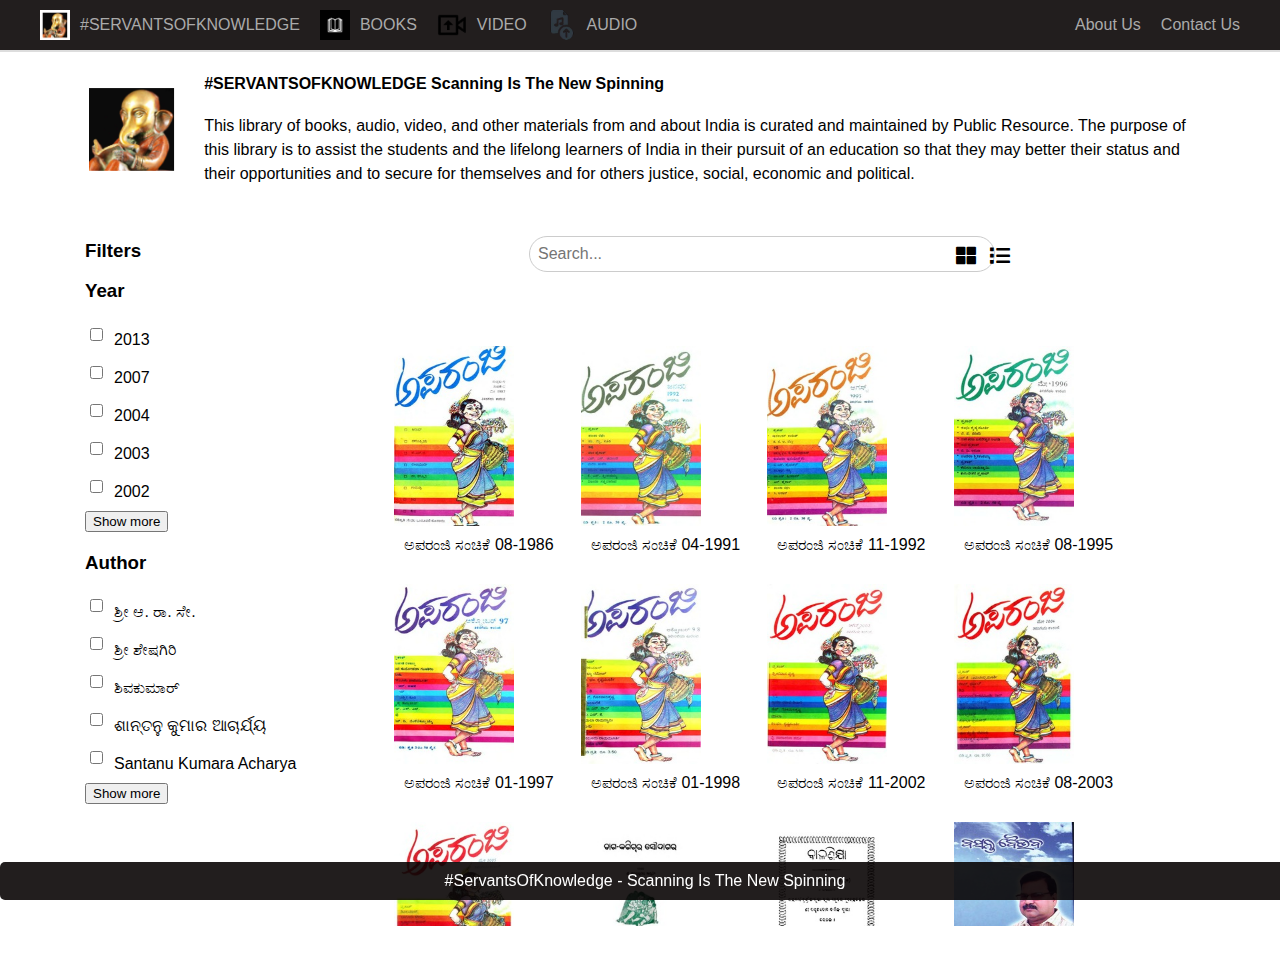
==== commit a66b11a2: "updated header" ====
--- a/index.html
+++ b/index.html
@@ -10,21 +10,58 @@
          html, body {
                 height: 100%;
                 margin: 0;
-                padding: 10px 40px;
                 display: flex;
                 flex-direction: column;
             }
             body {
                 font-family: Arial, sans-serif;
                 font-size: 16px;
+            }
+              .head{
+                display: flex;
+                justify-content: space-between;
+                align-items: center;
+                padding: 10px 40px;
+                background-color: #070202e3;
+                color:#aaa;
+                border-bottom: 2px solid #ddd;
+            }
+            .head :hover {
+                color: #fff;
+            }
+
+            .image-text {
+                display: flex;
+                align-items: center;
+                margin-right: 20px; 
+            }
+
+            .image-text img {
+                width: 30px; 
+                height: 30px;
+                margin-right: 10px; 
+            }
+
+            .nav-links {
+                display: flex;
+                align-items: center;
+                margin-left: auto; 
+            }
+
+            .nav-links a {
+                margin-left: 20px; 
+                text-decoration: none;
+                color: #aaa;
+            }
+
+            .nav-links a:hover {
+                color: #fff;
             }
             .header {
                 display: flex;
                 align-items: center;
                 justify-content: space-between;
-                background-color: #ccd8d9;
-                padding: 20px;
-                
+                padding: 20px 80px;
                 text-align: left;
             }
             .header img {
@@ -43,10 +80,9 @@
                 .container {
                 display: grid;
                 grid-template-columns: 20% 80%;
-                
-                grid-template-rows: 100px;
-                gap: 20px;
-                padding: 20px ;
+                grid-template-rows: 40px;
+                gap: 10px;
+                padding: 10px 80px;
                flex: 1;
                
                
@@ -102,7 +138,6 @@
            
             .search-bar {
                 grid-column: 2 / -1;
-                padding: 5px;
                 border-radius: 20px; 
                 text-align: center;
                  position: relative;
@@ -133,7 +168,7 @@
             }
         .view-options {
             position: absolute;
-            right: 40px;
+            right: 200px;
             top: 30px;
         }
         .view-options i {
@@ -259,10 +294,11 @@
             .footer {
                 
                 grid-column: 1 / -1;
-                background-color: #ccd8d9;
+                background-color: #070202e3;
                 text-align: center;
-                padding: 5px;
+                padding: 10px 5px;
                 border-radius: 5px;
+                color: #fff;
                 margin-top: 20px;
                 position: fixed;
                 bottom: 0;
@@ -270,7 +306,7 @@
             }
              .show-more {
             cursor: pointer;
-            color: blue;
+            color: black;
          
         }
          #clear-filters-button {
@@ -309,15 +345,36 @@
     
         @media (max-width: 600px) {
             #iframe {
-                width: 95%;
-                height: 95%;
+                width: 85%;
+                height: 85%;
             }
         }
         
         </style>
     </head>
     <body>
-   
+    <div class="head">
+            <div class="image-text">
+                <img src="public/servantsofknowledge.png" alt="servantsofknowledge">
+                <span>#SERVANTSOFKNOWLEDGE</span>
+            </div>
+            <div class="image-text">
+                <img src="public/readbook.jpg" alt="books">
+                <span>BOOKS</span>
+            </div>
+            <div class="image-text">
+                <img src="public/video.jpg" alt="video">
+                <span>VIDEO</span>
+            </div>
+            <div class="image-text">
+                <img src="public/audio.jpg" alt="audio">
+                <span>AUDIO</span>
+            </div>
+            <div class="nav-links">
+                <a href="#aboutus">About Us</a>
+                <a href="#contactus">Contact Us</a>
+            </div>
+        </div>
      <div class="header">
             <img src="public/servantsofknowledge.png" alt="Servants of knowledge">
             <div class="header-content">
@@ -335,7 +392,7 @@
     <div class="filter-section" id="filter-section-year">
         <h3>Year</h3>
         
-        <button class="show-more" onclick="toggleYearFilters()">Show More</button>
+        <button class="show-more" onclick="toggleYearFilters()">Show more</button>
         
     </div>
 
@@ -343,28 +400,28 @@
         <h3>Author</h3>
        
      
-        <button class="show-more" onclick="toggleAuthorFilters()">Show More</button>
+        <button class="show-more" onclick="toggleAuthorFilters()">Show more</button>
     </div>
 
     <div class="filter-section" id="filter-section-lang">
         <h3>Language</h3>
        
         
-        <button class="show-more" onclick="toggleLanguageFilters()">Show More</button>
+        <button class="show-more" onclick="toggleLanguageFilters()">Show more</button>
     </div>
 
     <div class="filter-section" id="filter-section-sub">
         <h3>Subject</h3>
        
        
-        <button class="show-more" onclick="toggleSubjectFilters()">Show More</button>
+        <button class="show-more" onclick="toggleSubjectFilters()">Show more</button>
     </div>
 
     <div class="filter-section" id="filter-section-publisher">
         <h3>Publisher</h3>
        
       
-        <button class="show-more" onclick="togglePublisherFilters()">Show More</button>
+        <button class="show-more" onclick="togglePublisherFilters()">Show more</button>
     </div>
 
     <button id="clear-filters-button" onclick="clearFilters()">Clear Filters</button>
@@ -384,11 +441,11 @@
                 <iframe id="iframe" src="" frameborder="0"></iframe>
                 <span id="closeBtn">&times;</span>
             </div>
-            <div class="footer">
-                Servants Of Knowledge Collection
+           
+        </div>
+             <div class="footer">
+                 #ServantsOfKnowledge - Scanning Is The New Spinning 
             </div>
-        </div>
-
         <script>
               function setGridView() {
                 document.querySelector('.books-container').classList.remove('list-view');
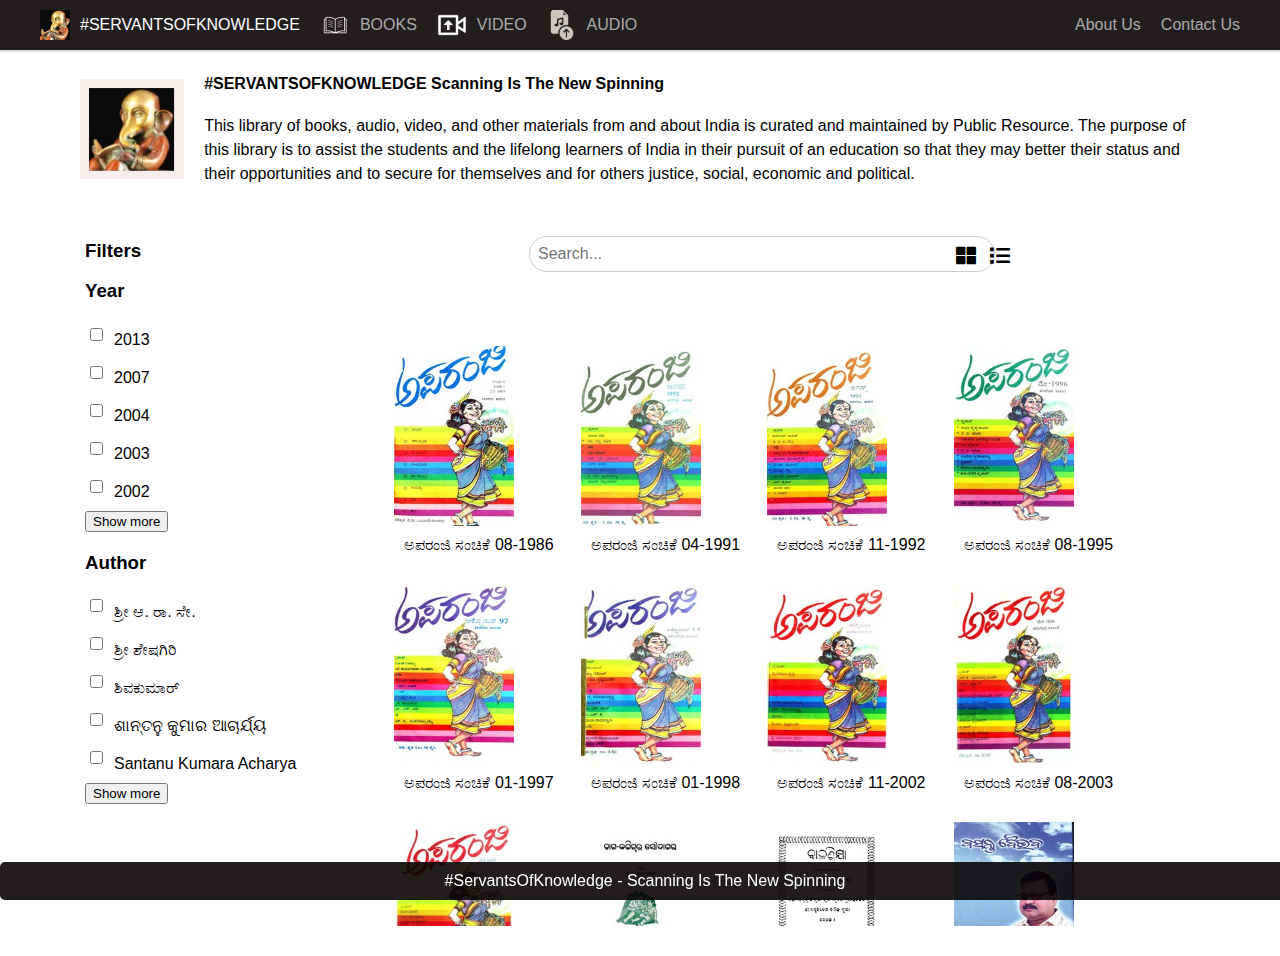
==== commit 9cd82c2b: "updated icon" ====
--- a/index.html
+++ b/index.html
@@ -4,7 +4,8 @@
     <head>
         <meta charset="UTF-8">
         <meta name="viewport" content="width=device-width, initial-scale=1.0">
-        <title>Book Display</title>
+        <title>SERVANTS OF KNOWLEDGE</title>
+        <link rel="icon" href="public/servantsofknowledge-favicon.png" sizes="32x32" type="image/png">
         <link rel="stylesheet" href="https://cdnjs.cloudflare.com/ajax/libs/font-awesome/5.15.4/css/all.min.css">
         <style>
          html, body {
@@ -29,7 +30,17 @@
             .head :hover {
                 color: #fff;
             }
-
+            .logo{
+                display: flex;
+                align-items: center;
+                margin-right: 20px;
+                color: #fff;
+            }
+            .logo img{
+                width: 30px; 
+                height: 30px;
+                margin-right: 10px; 
+            }
             .image-text {
                 display: flex;
                 align-items: center;
@@ -40,6 +51,7 @@
                 width: 30px; 
                 height: 30px;
                 margin-right: 10px; 
+                filter: invert(1) brightness(1);
             }
 
             .nav-links {
@@ -354,12 +366,12 @@
     </head>
     <body>
     <div class="head">
-            <div class="image-text">
-                <img src="public/servantsofknowledge.png" alt="servantsofknowledge">
+            <div class="logo">
+                <img src="public/servants of knowledge.png" alt="servantsofknowledge">
                 <span>#SERVANTSOFKNOWLEDGE</span>
             </div>
             <div class="image-text">
-                <img src="public/readbook.jpg" alt="books">
+                <img src="public/book.jpg" alt="books">
                 <span>BOOKS</span>
             </div>
             <div class="image-text">
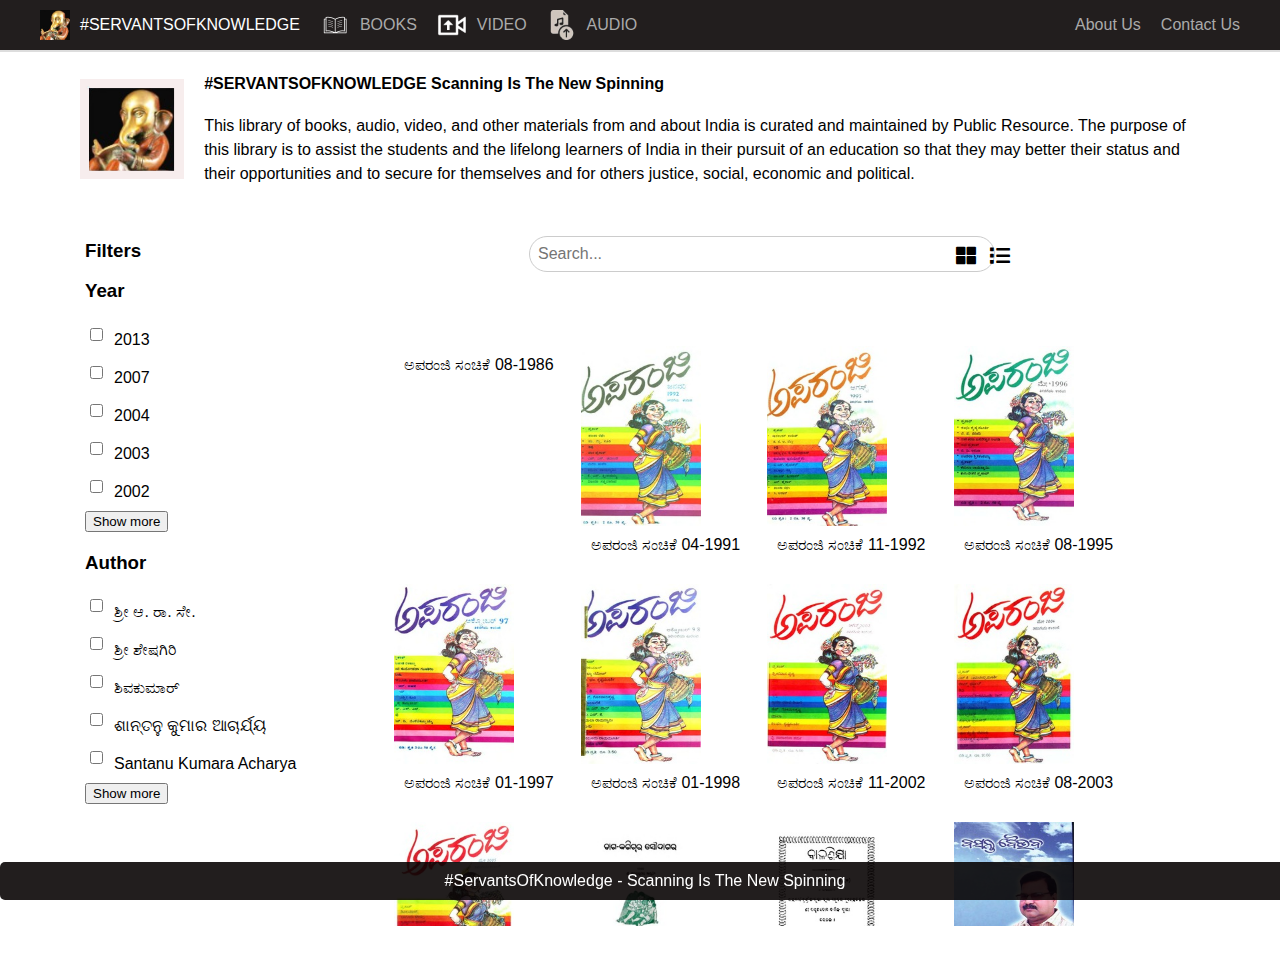
==== commit d75df4a6: "lazyload updated" ====
--- a/index.html
+++ b/index.html
@@ -215,6 +215,7 @@
                 text-align: left;
                 padding: 10px;
                 font-size: 16px;
+               
                
             }
             .details-tooltip {
@@ -460,16 +461,20 @@
             </div>
         <script>
               function setGridView() {
+                console.log('setgrid');
                 document.querySelector('.books-container').classList.remove('list-view');
                 document.querySelector('.books-container').style.display = 'grid';
-            loadBooks(); 
+                booksLoaded=0;
+                loadBooksInView('grid'); 
                 console.log("Switched to grid view");
         }
 
         function setListView() {
+            console.log('setlist');
             document.querySelector('.books-container').classList.add('list-view');
     document.querySelector('.books-container').style.display = 'block'; 
-    loadBooksInListView();
+    booksLoaded=0;
+    loadBooksInView('list');
                 console.log("Switched to list view");
         }
                     const booksData = [
@@ -486,7 +491,7 @@
         "subject": "Magazine; Kannada Magazine; Aparanji Sanchaya; ಅಪರಂಜಿ ಸಂಚಯ;ಮಾಸಿಕ ಪತ್ರಿಕೆ; ಹಾಸ್ಯ ಪತ್ರಿಕೆ;ಕನ್ನಡ ಸಾಹಿತ್ಯ",
         "publisher": "ಅಪರಂಜಿ ಕಾರ್ಯಾಲಯ",
         "pdf_url": "books\\aparanji-1986-08\\aparanji-1986-08.pdf",
-        "thumbnail_url": "books\\aparanji-1986-08\\__ia_thumb.jpg"
+        "thumbnail_url": null
     },
     {
         "identifier": "aparanji-1991-04",
@@ -835,78 +840,89 @@
         "thumbnail_url": "books\\infantnutrition0000pcje\\__ia_thumb.jpg"
     }
 ];
-
-                    function loadBooks() {
-                        const booksContainer = document.getElementById('books');
-                        const iframeContainer = document.getElementById('iframeContainer');
-                        const iframe = document.getElementById('iframe');
-                        const closeBtn = document.getElementById('closeBtn');
-                        booksContainer.innerHTML = '';  // Clear any previous book data
-                        booksData.forEach(book => {
-                            const bookDiv = document.createElement('div');
-                            bookDiv.className = 'book';
-
-                            const thumbnail = document.createElement('div');
-                            thumbnail.className = 'thumbnail';
-                            const img = document.createElement('img');
-                            img.src = book.thumbnail_url;
-                            thumbnail.appendChild(img);
-
-                            const title = document.createElement('div');
-                            title.className = 'book-title';
-                            title.textContent = book.title;
-                            thumbnail.appendChild(title);
-
-                            const detailsTooltip = document.createElement('div');
-                            detailsTooltip.className = 'details-tooltip';
-                            detailsTooltip.innerHTML = `
-                                <div class="details">
-                                    <h3>${book.title}</h3>
-                                    <p><strong>Author:</strong> ${book.creators.join(', ')}</p>
-                                    <p><strong>Publisher:</strong> ${book.publisher}</p>
-                                    <p><strong>Year:</strong> ${book.year}</p>
-                                    <p><strong>Language:</strong> ${book.language}</p>
-                                    <p><strong>Subject:</strong> ${book.subject}</p>
-                                    <img src="public/book.jpg" alt="Read Book" height="50" width="50" class="read-icon">
-                                </div>
-                            `;
-
-                            bookDiv.appendChild(detailsTooltip);
-                            bookDiv.appendChild(thumbnail);  
-                             // Add click event listener to the read icon
-                            detailsTooltip.addEventListener('click', () => {
-                                iframe.src = book.pdf_url;
-                                iframeContainer.style.display = 'flex';
-                                document.body.style.overflow = 'hidden';
-                            });
-
-                            booksContainer.appendChild(bookDiv);
-                        
+let booksLoaded = 0;
+const booksPerBatch = 25; // Number of books to load per batch
+const totalBooks = booksData.length;
+
+let count=0;
+function loadMoreBooks(view) {
+    console.log('loadmore');
+    
+    const booksContainer = document.getElementById('books');
+    const iframeContainer = document.getElementById('iframeContainer');
+    const iframe = document.getElementById('iframe');
+    const closeBtn = document.getElementById('closeBtn');
+    let start = booksLoaded;
+    let end = Math.min(booksLoaded + booksPerBatch, totalBooks);
+   
+    for (let i = start; i < end ; i++) {
+        const book = booksData[i];
+        const bookDiv = document.createElement('div');
+        count++;
+        if (view === 'grid') {
+            bookDiv.className = 'book grid-view-item';  // Class for grid view
+
+            // Create thumbnail for grid view
+            const thumbnail = document.createElement('div');
+            thumbnail.className = 'thumbnail';
+            const img = document.createElement('img');
+            if (book.thumbnail_url!=null) {
+            img.src = book.thumbnail_url;
+            thumbnail.appendChild(img);
+            }
+            const title = document.createElement('div');
+            title.className = 'book-title';
+            title.textContent = book.title;
+       
+
+            // Add tooltip for grid view
+          const detailsTooltip = document.createElement('div');
+                        detailsTooltip.className = 'details-tooltip';
+                        const details = document.createElement('div');
+                        details.className = 'details';
+                        details.innerHTML = `
+                            <h3>${book.title}</h3>
+                            <p><strong>Author:</strong> ${book.creators.join(', ')}</p>
+                            <p><strong>Publisher:</strong> ${book.publisher}</p>
+                            <p><strong>Language:</strong> ${book.language}</p>
+                            <p><strong>Year:</strong> ${book.year}</p>
+                            <p><strong>Subject:</strong> ${book.subject}</p>
+                            <img src="public/book.jpg" alt="Read Book" height="50" width="50" class="read-icon">
+                        `;
+                        detailsTooltip.appendChild(details);
+
+              bookDiv.appendChild(thumbnail);
+                        bookDiv.appendChild(title);
+                        bookDiv.appendChild(detailsTooltip);
+                        detailsTooltip.addEventListener('click', () => {
+                            iframe.src = book.pdf_url;
+                            iframeContainer.style.display = 'flex';
+                            document.body.style.overflow = 'hidden';  // Disable scrolling
                         });
-                      // Close the iframe
-                            closeBtn.addEventListener('click', () => {
-                                iframe.src = '';  
-                                iframeContainer.style.display = 'none';
-                                document.body.style.overflow = 'auto';  // Enable scrolling
-                            });
-                    }
-          
-                  
-                function loadBooksInListView() {
-                    const booksContainer = document.getElementById('books');
-                    booksContainer.innerHTML = '';  // Clear any previous book data
-                    booksData.forEach(book => {
-        const bookDiv = document.createElement('div');
-        bookDiv.className = 'book list-view-item';  // Add class for list view
-
-        // Create clickable thumbnail
-        const thumbnail = document.createElement('div');
-        thumbnail.className = 'thumbnail';
-        const img = document.createElement('img');
-        img.src = book.thumbnail_url;
-        thumbnail.appendChild(img);
-
-        // Add event listener to open PDF in iframe on click
+       
+
+            }
+            else if (view === 'list') {
+            bookDiv.className = 'book list-view-item';  // Class for list view
+
+            // Create clickable thumbnail
+            const thumbnail = document.createElement('div');
+            thumbnail.className = 'thumbnail';
+            const img = document.createElement('img');
+           if (book.thumbnail_url!=null) {
+            img.src = book.thumbnail_url;
+            thumbnail.appendChild(img);
+            }
+                const title = document.createElement('div');
+                title.className = 'book-title';
+                title.textContent = book.title;
+                thumbnail.appendChild(title);
+                    
+
+        
+
+        
+            // Add event listener to open PDF in iframe on click
         thumbnail.addEventListener('click', () => {
             iframe.src = book.pdf_url;
             iframeContainer.style.display = 'flex';
@@ -914,39 +930,89 @@
         });
 
         bookDiv.appendChild(thumbnail);
-
-        // Create book details for list view
-        const details = document.createElement('div');
-        details.className = 'details';
-        details.innerHTML = `
-            <h3>${book.title}</h3>
-            <p><strong>Author:</strong> ${book.creators.join(', ')}</p>
-            <p><strong>Publisher:</strong> ${book.publisher}</p>
-            <p><strong>Year:</strong> ${book.year}</p>
-            <p><strong>Language:</strong> ${book.language}</p>
-            <p><strong>Subject:</strong> ${book.subject}</p>
-        `;
-
-        bookDiv.appendChild(details);
+            // Create book details for list view
+            const details = document.createElement('div');
+            details.className = 'details';
+            details.innerHTML = `
+                <h3>${book.title}</h3>
+                <p><strong>Author:</strong> ${book.creators.join(', ')}</p>
+                <p><strong>Publisher:</strong> ${book.publisher}</p>
+                <p><strong>Year:</strong> ${book.year}</p>
+                <p><strong>Language:</strong> ${book.language}</p>
+                <p><strong>Subject:</strong> ${book.subject}</p>
+            `;
+           
+           
+           bookDiv.appendChild(details);
+                       
+                     
+        }
 
         booksContainer.appendChild(bookDiv);
-    });
-
-
-                    // Close the iframe
-                    const closeBtn = document.getElementById('closeBtn');
-                    closeBtn.addEventListener('click', () => {
-                        const iframe = document.getElementById('iframe');
-                        const iframeContainer = document.getElementById('iframeContainer');
-                        iframe.src = '';  
+       
+    }
+ closeBtn.addEventListener('click', () => {
+                        iframe.src = '';  // Clear the iframe source
                         iframeContainer.style.display = 'none';
                         document.body.style.overflow = 'auto';  // Enable scrolling
-                    });
-                }
-
-                loadBooks();
+        });
+    booksLoaded += (end - start); // Increment booksLoaded by the number of books loaded
+
+// If there are more books to load, create observer for the last book
+if (booksLoaded < totalBooks) {
+    
+    createObserver(view);
+}
+
+}
+
+function createObserver(view) {
+    console.log('obs');
+    const options = {
+        root: document.getElementById('books-container'),  // Use books container for scroll
+        rootMargin: '0px',
+        threshold: 1.0
+    };
+
+   const  observer = new IntersectionObserver((entries, observer) => {
+        console.log('intersect');
+        console.log(count);
+        entries.forEach(entry => {
+            if (entry.isIntersecting) {
+                observer.unobserve(entry.target);  // Stop observing the last book
+                loadMoreBooks(view);  // Load more books based on the view
+            }
+        });
+    }, options);
+    const lastBook = document.querySelector('.book:last-child');
+    if (lastBook) {
+        observer.observe(lastBook);  // Observe the last book in the container
+    }
+    
+}
+function observeLastBook() {
+    console.log('obslast');
+    if (observer) {
+        console.log('obsif');
+        const lastBook = document.querySelector('.book:last-child');
+        if (lastBook) {
+            console.log('last');
+            observer.observe(lastBook);
+        }
+    }
+}
+function loadBooksInView(view) {
+    console.log('main');
+    const booksContainer = document.getElementById('books');
+    booksContainer.innerHTML = '';
+    booksLoaded = 0;  // Reset loaded books count
+    loadMoreBooks(view);  // Start loading books based on the view
+    console.log(count);
+}
+                    
             
                function clearFilters() {
+                console.log('clear');
                 document.getElementById('search-books').value = '';
                 // Clear other filter inputs here
                  document.querySelectorAll('.filters input[type="checkbox"]').forEach(checkbox => {
@@ -955,11 +1021,11 @@
                 const isListView = document.querySelector('.books-container').classList.contains('list-view');
 
             if (isListView) {
-               
-                loadBooksInListView();
+                booksLoaded=0;
+                loadBooksInView('list');
             } else {
-             
-                loadBooks();
+                booksLoaded=0;
+                loadBooksInView('grid');
 
             }
             }
@@ -1379,7 +1445,7 @@
                     });
                     const isListView = document.querySelector('.books-container').classList.contains('list-view');
 
-                    if (isListView) {
+                   if (isListView) {
                         
                             loadListView(filteredBooks);
                     } else {
@@ -1388,6 +1454,7 @@
                 
                     }
                     }
+
                     function loadGridView(filteredBooks){
                     // Update the books display
                     const booksContainer = document.getElementById('books');
@@ -1402,8 +1469,11 @@
                         const thumbnail = document.createElement('div');
                         thumbnail.className = 'thumbnail';
                         const img = document.createElement('img');
-                        img.src = book.thumbnail_url;
-                        thumbnail.appendChild(img);
+                        
+                           if (book.thumbnail_url!=null) {
+                            img.src = book.thumbnail_url;
+                            thumbnail.appendChild(img);
+                        }
 
                         const title = document.createElement('div');
                         title.className = 'book-title';
@@ -1452,9 +1522,10 @@
         const thumbnail = document.createElement('div');
         thumbnail.className = 'thumbnail';
         const img = document.createElement('img');
-        img.src = book.thumbnail_url;
-        thumbnail.appendChild(img);
-
+        if (book.thumbnail_url!=null) {
+            img.src = book.thumbnail_url;
+            thumbnail.appendChild(img);
+        }
         // Add event listener to open PDF in iframe on click
         thumbnail.addEventListener('click', () => {
             iframe.src = book.pdf_url;
@@ -1493,7 +1564,7 @@
                     });
                 }
                  document.addEventListener('DOMContentLoaded', () => {
-                    loadBooks();
+                    loadBooksInView('grid');
                     initializeFilters();
                     document.getElementById('search-books').addEventListener('input', applyFilters);
                 });
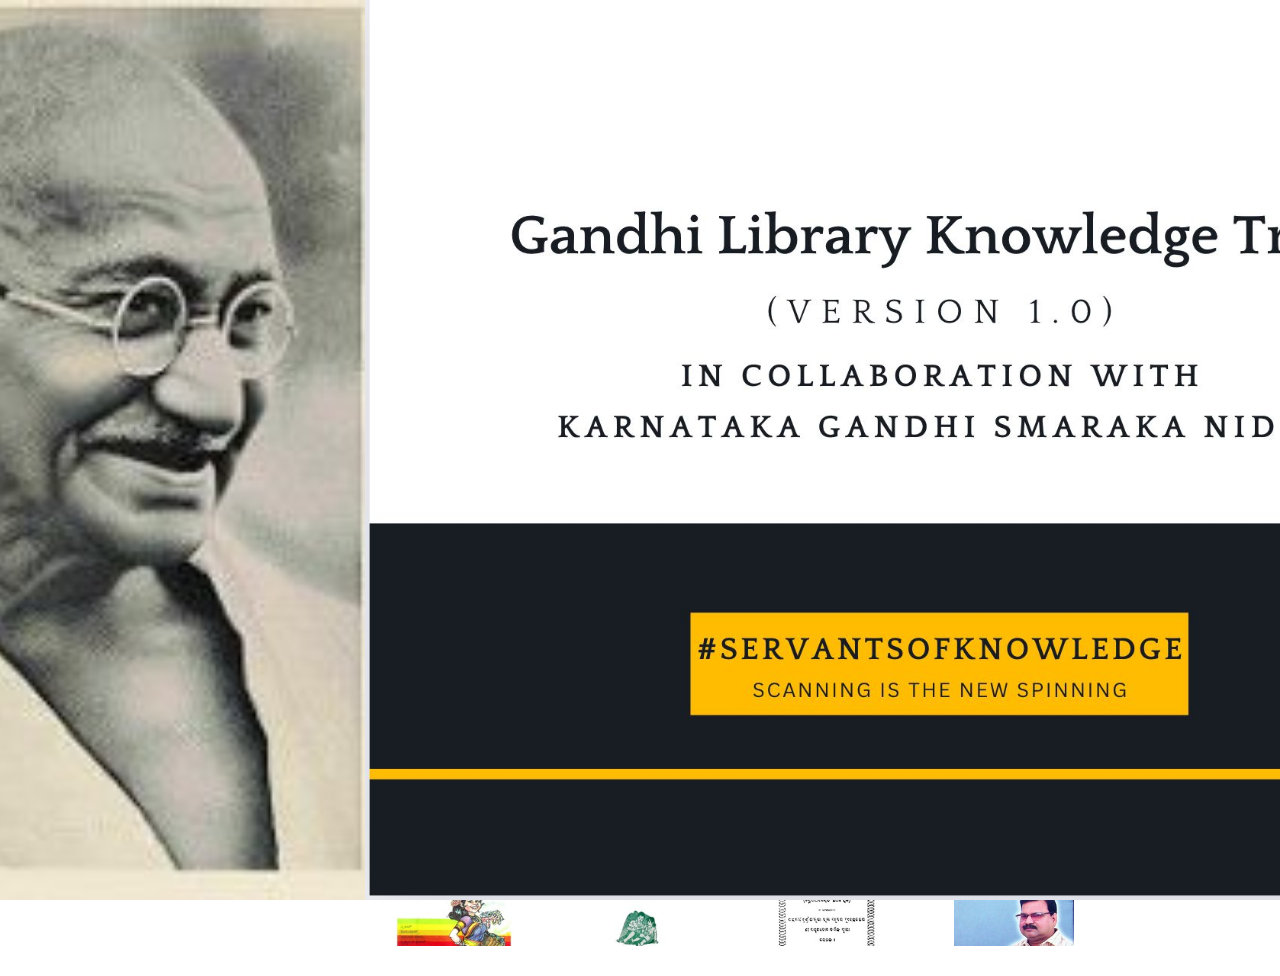
==== commit 53e45975: "updated" ====
--- a/index.html
+++ b/index.html
@@ -45,14 +45,10 @@
                 display: flex;
                 align-items: center;
                 margin-right: 20px; 
-            }
-
-            .image-text img {
-                width: 30px; 
-                height: 30px;
-                margin-right: 10px; 
-                filter: invert(1) brightness(1);
-            }
+                gap:5px;
+            }
+
+           
 
             .nav-links {
                 display: flex;
@@ -69,6 +65,10 @@
             .nav-links a:hover {
                 color: #fff;
             }
+                   .image-text svg {
+        vertical-align: middle;
+    }
+       
             .header {
                 display: flex;
                 align-items: center;
@@ -153,6 +153,7 @@
                 border-radius: 20px; 
                 text-align: center;
                  position: relative;
+                 
             }
 
             .search-bar input[type="text"] {
@@ -175,7 +176,7 @@
                 margin-bottom:20px;
                 overflow-y: auto;
                 padding: 80px;
-               
+               margin-top: 20px;
             height: calc(100vh - 400px);
             }
         .view-options {
@@ -355,7 +356,83 @@
             cursor: pointer;
             z-index: 1001;
         }
-    
+        .fullscreen-modal {
+            display: none; 
+            position: fixed;
+            z-index: 2; /* Sit on top */
+            left: 0;
+            top: 0;
+            width: 100%;
+            height: 100%; 
+            background-color: rgba(0, 0, 0, 0.8); 
+            overflow: hidden;
+            display: flex; 
+            justify-content: center; 
+            align-items: center; 
+        }
+
+        .fullscreen-image {
+            height: 100%; 
+            width: auto; 
+            flex: 1; 
+            object-fit: cover; 
+            
+        }
+              
+        .modal {
+            display: none; 
+            position: fixed; 
+            z-index: 1; 
+            left: 0;
+            top: 0;
+            width: 100%;
+            height: 100%;
+            overflow: auto; 
+            background-color: rgba(0,0,0,0.5);
+            padding-top: 15px;
+        }
+
+        /* Modal content box */
+        .modal-content {
+            background-color: white;
+            margin: 5% auto;
+            padding: 20px;
+            border: 1px solid #888;
+            width: 60%;
+            max-width: 600px; 
+            box-shadow: 0px 4px 8px rgba(0,0,0,0.2);
+        }
+        .justified-content {
+            text-align: justify;
+            line-height: 1.5; 
+            white-space: pre-wrap; 
+            padding: 0 20px;
+        }
+        .image-container {
+            text-align: center; 
+            margin-bottom: 20px; 
+        }
+
+        .gandhi-image {
+            max-width: 100%; 
+            height: auto; 
+            display: inline-block; 
+        }
+
+        /* Close button */
+        .close {
+            color: #aaa;
+            float: right;
+            font-size: 28px;
+            font-weight: bold;
+        }
+
+        .close:hover,
+        .close:focus {
+            color: black;
+            text-decoration: none;
+            cursor: pointer;
+        }
         @media (max-width: 600px) {
             #iframe {
                 width: 85%;
@@ -366,30 +443,74 @@
         </style>
     </head>
     <body>
+    <div id="gandhiImageModal" class="fullscreen-modal">
+            <img src="public/gandhi.jpeg" alt="Gandhi" class="fullscreen-image">
+            <img src="public/gandhiknowledgetrust.jpeg" alt="Gandhi Knowledge Trust" class="fullscreen-image">
+        </div>
     <div class="head">
             <div class="logo">
                 <img src="public/servants of knowledge.png" alt="servantsofknowledge">
                 <span>#SERVANTSOFKNOWLEDGE</span>
             </div>
             <div class="image-text">
-                <img src="public/book.jpg" alt="books">
+                <svg xmlns="http://www.w3.org/2000/svg" width="16" height="16" fill="currentColor" class="bi bi-book" viewBox="0 0 16 16">
+                    <path d="M1 2.828c.885-.37 2.154-.769 3.388-.893 1.33-.134 2.458.063 3.112.752v9.746c-.935-.53-2.12-.603-3.213-.493-1.18.12-2.37.461-3.287.811zm7.5-.141c.654-.689 1.782-.886 3.112-.752 1.234.124 2.503.523 3.388.893v9.923c-.918-.35-2.107-.692-3.287-.81-1.094-.111-2.278-.039-3.213.492zM8 1.783C7.015.936 5.587.81 4.287.94c-1.514.153-3.042.672-3.994 1.105A.5.5 0 0 0 0 2.5v11a.5.5 0 0 0 .707.455c.882-.4 2.303-.881 3.68-1.02 1.409-.142 2.59.087 3.223.877a.5.5 0 0 0 .78 0c.633-.79 1.814-1.019 3.222-.877 1.378.139 2.8.62 3.681 1.02A.5.5 0 0 0 16 13.5v-11a.5.5 0 0 0-.293-.455c-.952-.433-2.48-.952-3.994-1.105C10.413.809 8.985.936 8 1.783"/>
+                  </svg>
                 <span>BOOKS</span>
             </div>
             <div class="image-text">
-                <img src="public/video.jpg" alt="video">
+                <svg xmlns="http://www.w3.org/2000/svg" width="16" height="16" fill="currentColor" class="bi bi-camera-video" viewBox="0 0 16 16">
+                    <path fill-rule="evenodd" d="M0 5a2 2 0 0 1 2-2h7.5a2 2 0 0 1 1.983 1.738l3.11-1.382A1 1 0 0 1 16 4.269v7.462a1 1 0 0 1-1.406.913l-3.111-1.382A2 2 0 0 1 9.5 13H2a2 2 0 0 1-2-2zm11.5 5.175 3.5 1.556V4.269l-3.5 1.556zM2 4a1 1 0 0 0-1 1v6a1 1 0 0 0 1 1h7.5a1 1 0 0 0 1-1V5a1 1 0 0 0-1-1z"/>
+                  </svg>
                 <span>VIDEO</span>
             </div>
             <div class="image-text">
-                <img src="public/audio.jpg" alt="audio">
+                 <svg xmlns="http://www.w3.org/2000/svg" width="16" height="16" fill="currentColor" class="bi bi-file-earmark-music" viewBox="0 0 16 16">
+                    <path d="M11 6.64a1 1 0 0 0-1.243-.97l-1 .25A1 1 0 0 0 8 6.89v4.306A2.6 2.6 0 0 0 7 11c-.5 0-.974.134-1.338.377-.36.24-.662.628-.662 1.123s.301.883.662 1.123c.364.243.839.377 1.338.377s.974-.134 1.338-.377c.36-.24.662-.628.662-1.123V8.89l2-.5z"/>
+                    <path d="M14 14V4.5L9.5 0H4a2 2 0 0 0-2 2v12a2 2 0 0 0 2 2h8a2 2 0 0 0 2-2M9.5 3A1.5 1.5 0 0 0 11 4.5h2V14a1 1 0 0 1-1 1H4a1 1 0 0 1-1-1V2a1 1 0 0 1 1-1h5.5z"/>
+                  </svg>
                 <span>AUDIO</span>
             </div>
             <div class="nav-links">
-                <a href="#aboutus">About Us</a>
-                <a href="#contactus">Contact Us</a>
+                <a href="#aboutus" id="openAboutUs">About Us</a>
+                <a href="#contactus" id="openGandhiTrust">Gandhi Library Knowledge Trust</a>
             </div>
         </div>
+        <!-- About Us Modal -->
+<div id="aboutUsModal" class="modal">
+    <div class="modal-content">
+        <span class="close" id="closeAboutUs">&times;</span>
+        <h2>About Us</h2>
+        <div class="justified-content">
+            “All India GandhiLibrary to advance access to knowledge and spread the Mahatma’s message”
+
+            This digital repository is the result of a collaboration between Karnataka Gandhi Smaraka Nidhi and the Servants of Knowledge, a non-profit Section 8 association dedicated to advancing access to knowledge. The entire library was digitised in only 3 months and additional contributions were made by the Telangana Gandhi Smaraka Nidhi and the Andrapradesh Gandhi Smaraka Nidhi.
+
+            The library includes the volumes of Collected Works of Mahatma Gandhi as well as hundreds of other Gandhi resources including Harijan, Young India, Indian Opinion, many Navijavan Trust pamphlets, the Pyarlel biographies, the Desai diaries and much more. In addition, the repository includes extensive collections of the works of Nehru and Ambedkar, the Sardar Patel correspondence, and works by numerous others such as Netaji Subhas Chandra Bose and Sarvepalli Radhakrishnan. The multimedia collection also includes 129 audio files of Mahatma Gandhi speaking on All India Radio. The collection includes works in 12 languages.
+
+            Gandhi Bhavan already makes 1,272 public domain works available to the general public at <a href="https://archive.org/details/GandhiBhavan" target="_blank">https://archive.org/details/GandhiBhavan</a>. The presentation of the digital library to Gandhi organisations across the country allows those groups to access a much wider collection of works for noncommercial uses allowed by the Copyright Act of India, including access by the blind, research use, and uses in the course of instruction. In addition to the digital collection, the organisations are being furnished with an extensive treatise on the permitted uses of materials by public libraries.
+        </div>
+    </div>
+</div>
+
+<!-- Gandhi Trust Modal -->
+<div id="gandhiTrustModal" class="modal">
+    <div class="modal-content">
+        <span class="close" id="closeGandhiTrust">&times;</span>
+        <h2>Gandhi Library Knowledge Trust</h2>
+        <div class="image-container">
+            <img src="public/gandhi.jpeg" alt="Gandhi" class="gandhi-image">
+        </div>
+        <div class="justified-content">
+        NOTICE and ACKNOWLEDGEMENT of TRUSTEESHIP
+
+        By access and using the enclosed library of knowledge containing the full digitisation of the library of Gandhi Bhavan (Bengaluru), you do hereby agree and affirm that these materials shall ONLY be used for the noncommercial purposes of research, in the course of instruction, accessibility by the visually impaired and other uses AS PERMITTED UNDER THE LAWS OF INDIA. You must inform any other users of these materials of these conditions.
+        </div>
+        
+    </div>
+</div>
      <div class="header">
-            <img src="public/servantsofknowledge.png" alt="Servants of knowledge">
+            <img src="public/gandhi.jpeg" alt="Gandhi">
             <div class="header-content">
                 <p><strong>#SERVANTSOFKNOWLEDGE Scanning Is The New Spinning</strong></p>
                 <br>
@@ -1564,6 +1685,55 @@
                     });
                 }
                  document.addEventListener('DOMContentLoaded', () => {
+                 
+                    const fullscreenModal = document.getElementById('gandhiImageModal');
+                        fullscreenModal.style.display = 'flex';
+
+                        // Close the full-screen image modal on click
+                        fullscreenModal.addEventListener('click', () => {
+                            fullscreenModal.style.display = 'none';
+                        });
+                                // Get modal elements
+                    const aboutUsModal = document.getElementById('aboutUsModal');
+                    const gandhiTrustModal = document.getElementById('gandhiTrustModal');
+
+                    // Get open modal buttons
+                    const openAboutUsBtn = document.getElementById('openAboutUs');
+                    const openGandhiTrustBtn = document.getElementById('openGandhiTrust');
+
+                    // Get close buttons
+                    const closeAboutUsBtn = document.getElementById('closeAboutUs');
+                    const closeGandhiTrustBtn = document.getElementById('closeGandhiTrust');
+
+                    // Open the About Us modal
+                    openAboutUsBtn.addEventListener('click', () => {
+                        aboutUsModal.style.display = 'block';
+                    });
+
+                    // Open the Gandhi Trust modal
+                    openGandhiTrustBtn.addEventListener('click', () => {
+                        gandhiTrustModal.style.display = 'block';
+                    });
+
+                    // Close the About Us modal
+                    closeAboutUsBtn.addEventListener('click', () => {
+                        aboutUsModal.style.display = 'none';
+                    });
+
+                    // Close the Gandhi Trust modal
+                    closeGandhiTrustBtn.addEventListener('click', () => {
+                        gandhiTrustModal.style.display = 'none';
+                    });
+
+                    // Close modals when clicking outside of them
+                    window.addEventListener('click', (event) => {
+                        if (event.target === aboutUsModal) {
+                            aboutUsModal.style.display = 'none';
+                        }
+                        if (event.target === gandhiTrustModal) {
+                            gandhiTrustModal.style.display = 'none';
+                        }
+                    });
                     loadBooksInView('grid');
                     initializeFilters();
                     document.getElementById('search-books').addEventListener('input', applyFilters);
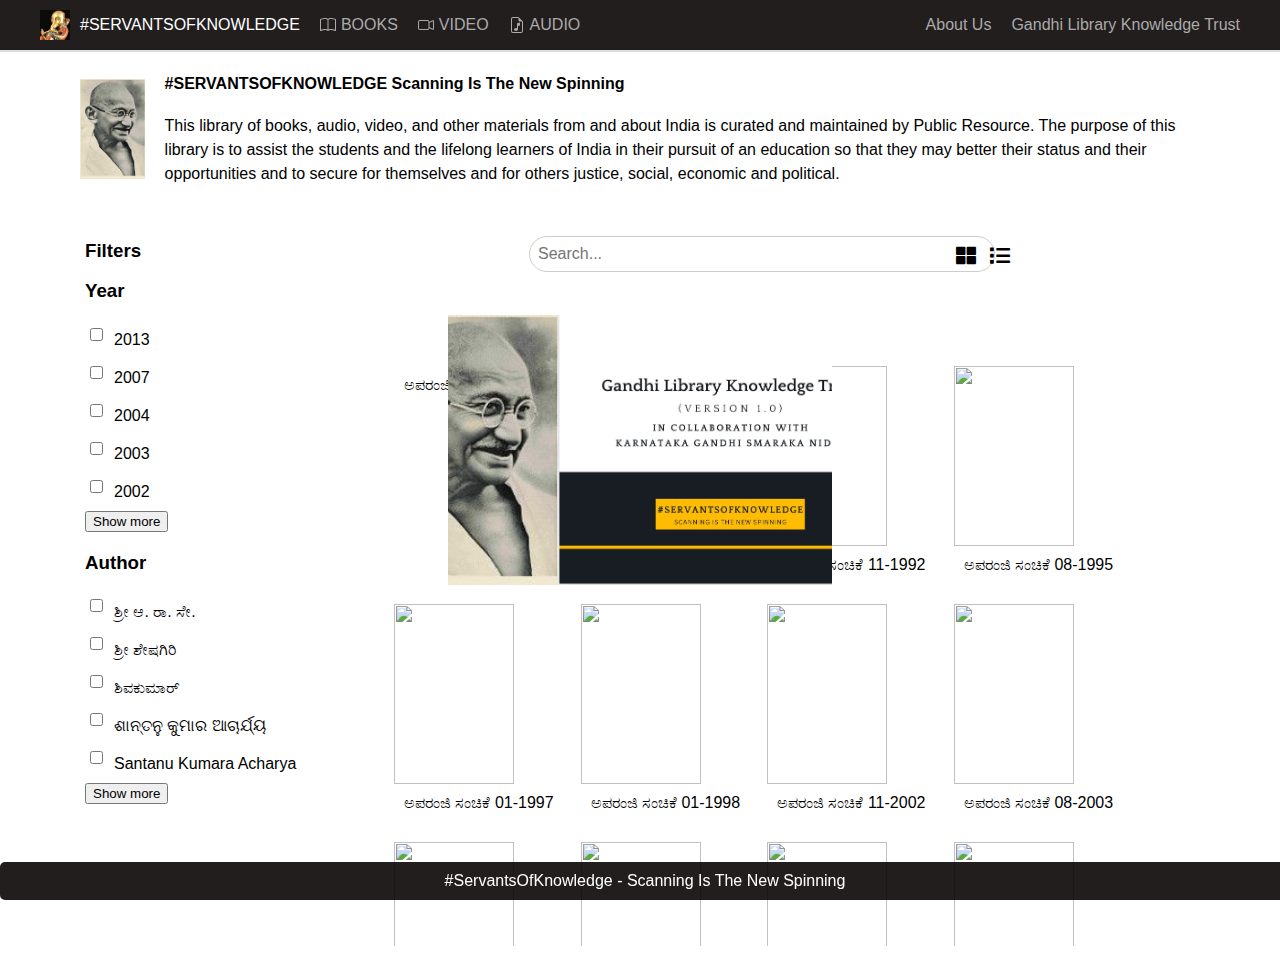
==== commit 6fd2f65d: "updated" ====
--- a/index.html
+++ b/index.html
@@ -360,10 +360,11 @@
             display: none; 
             position: fixed;
             z-index: 2; /* Sit on top */
-            left: 0;
-            top: 0;
-            width: 100%;
-            height: 100%; 
+            left: 50%; 
+            top: 50%; 
+            transform: translate(-50%, -50%);
+            width: 30%;
+            height: 30%; 
             background-color: rgba(0, 0, 0, 0.8); 
             overflow: hidden;
             display: flex; 
@@ -1034,10 +1035,13 @@
             img.src = book.thumbnail_url;
             thumbnail.appendChild(img);
             }
+            else{
                 const title = document.createElement('div');
                 title.className = 'book-title';
                 title.textContent = book.title;
                 thumbnail.appendChild(title);
+            }
+                
                     
 
         
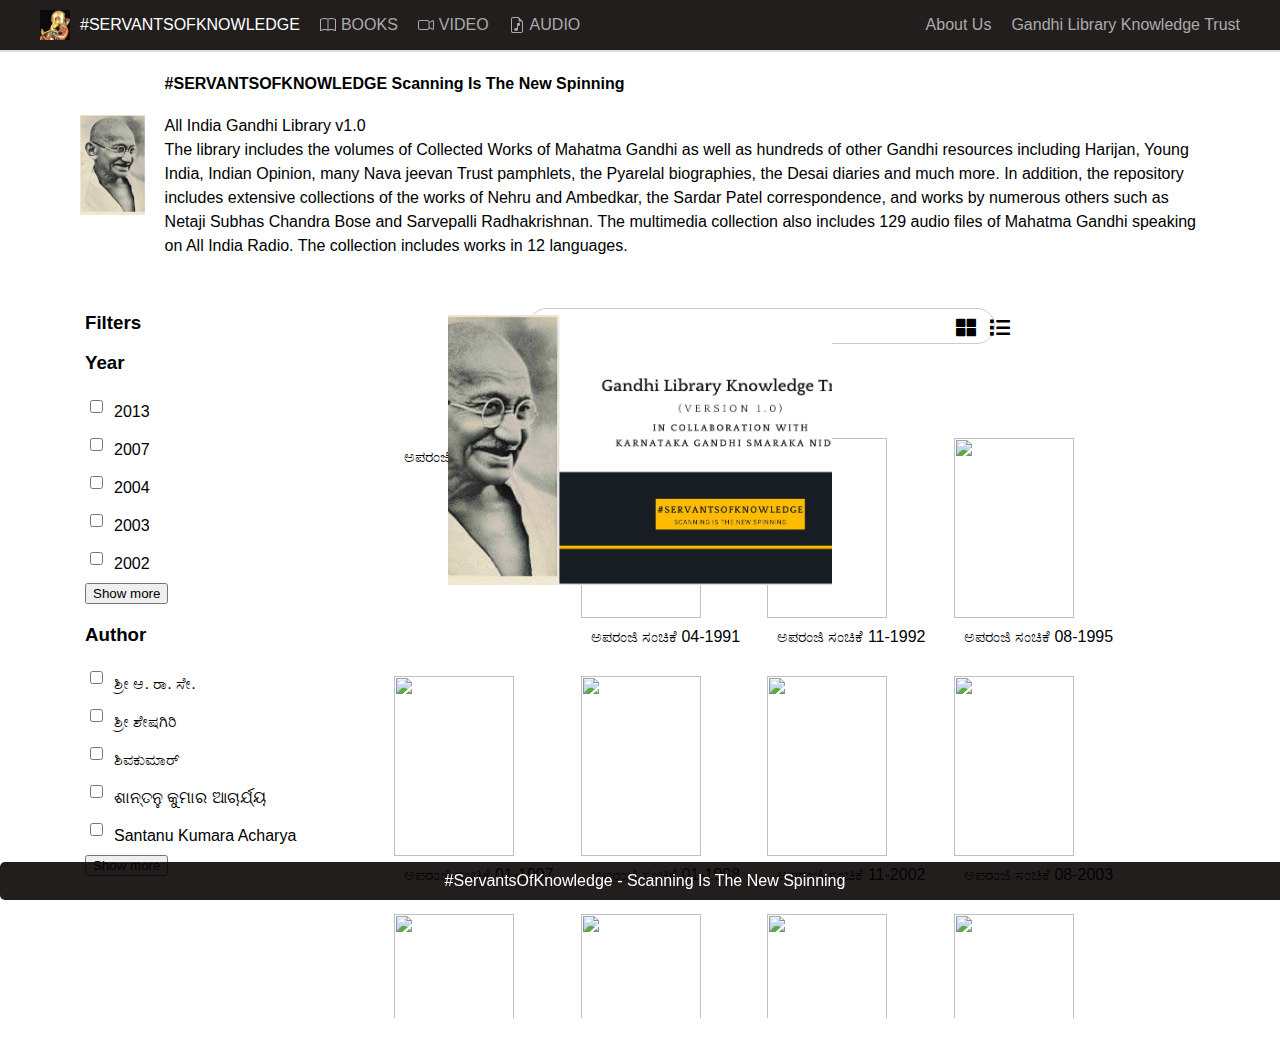
==== commit f2da3226: "updated" ====
--- a/index.html
+++ b/index.html
@@ -402,6 +402,7 @@
             width: 60%;
             max-width: 600px; 
             box-shadow: 0px 4px 8px rgba(0,0,0,0.2);
+            text-align: center;
         }
         .justified-content {
             text-align: justify;
@@ -483,13 +484,13 @@
         <span class="close" id="closeAboutUs">&times;</span>
         <h2>About Us</h2>
         <div class="justified-content">
-            “All India GandhiLibrary to advance access to knowledge and spread the Mahatma’s message”
-
-            This digital repository is the result of a collaboration between Karnataka Gandhi Smaraka Nidhi and the Servants of Knowledge, a non-profit Section 8 association dedicated to advancing access to knowledge. The entire library was digitised in only 3 months and additional contributions were made by the Telangana Gandhi Smaraka Nidhi and the Andrapradesh Gandhi Smaraka Nidhi.
-
-            The library includes the volumes of Collected Works of Mahatma Gandhi as well as hundreds of other Gandhi resources including Harijan, Young India, Indian Opinion, many Navijavan Trust pamphlets, the Pyarlel biographies, the Desai diaries and much more. In addition, the repository includes extensive collections of the works of Nehru and Ambedkar, the Sardar Patel correspondence, and works by numerous others such as Netaji Subhas Chandra Bose and Sarvepalli Radhakrishnan. The multimedia collection also includes 129 audio files of Mahatma Gandhi speaking on All India Radio. The collection includes works in 12 languages.
-
-            Gandhi Bhavan already makes 1,272 public domain works available to the general public at <a href="https://archive.org/details/GandhiBhavan" target="_blank">https://archive.org/details/GandhiBhavan</a>. The presentation of the digital library to Gandhi organisations across the country allows those groups to access a much wider collection of works for noncommercial uses allowed by the Copyright Act of India, including access by the blind, research use, and uses in the course of instruction. In addition to the digital collection, the organisations are being furnished with an extensive treatise on the permitted uses of materials by public libraries.
+“All India Gandhi Library to advance access to knowledge and spread the Mahatma’s message”
+
+This digital repository is the result of a collaboration between Karnataka Gandhi Smaraka Nidhi and the Servants of Knowledge, a non-profit Section 8 association dedicated to advancing access to knowledge. The entire library was digitised in only 3 months and additional contributions were made by the Telangana Gandhi Smaraka Nidhi and the Andrapradesh Gandhi Smaraka Nidhi.
+
+The library includes the volumes of Collected Works of Mahatma Gandhi as well as hundreds of other Gandhi resources including Harijan, Young India, Indian Opinion, many Navijavan Trust pamphlets, the Pyarlel biographies, the Desai diaries and much more. In addition, the repository includes extensive collections of the works of Nehru and Ambedkar, the Sardar Patel correspondence, and works by numerous others such as Netaji Subhas Chandra Bose and Sarvepalli Radhakrishnan. The multimedia collection also includes 129 audio files of Mahatma Gandhi speaking on All India Radio. The collection includes works in 12 languages.
+
+Gandhi Bhavan already makes 1,272 public domain works available to the general public at <a href="https://archive.org/details/GandhiBhavan" target="_blank">https://archive.org/details/GandhiBhavan</a>. The presentation of the digital library to Gandhi organisations across the country allows those groups to access a much wider collection of works for noncommercial uses allowed by the Copyright Act of India, including access by the blind, research use, and uses in the course of instruction. In addition to the digital collection, the organisations are being furnished with an extensive treatise on the permitted uses of materials by public libraries.
         </div>
     </div>
 </div>
@@ -498,16 +499,21 @@
 <div id="gandhiTrustModal" class="modal">
     <div class="modal-content">
         <span class="close" id="closeGandhiTrust">&times;</span>
-        <h2>Gandhi Library Knowledge Trust</h2>
+        <h2>GANDHI LIBRARY KNOWLEDGE TRUST</h2>
+        <p> (VERSION 1.1)</p>
         <div class="image-container">
             <img src="public/gandhi.jpeg" alt="Gandhi" class="gandhi-image">
         </div>
+        <div> 
+            <p>NOTICE AND ACKNOWLEDGEMENT</p>
+            <p>OF TRUSTEESHIP</p>
+        </div>
         <div class="justified-content">
-        NOTICE and ACKNOWLEDGEMENT of TRUSTEESHIP
-
-        By access and using the enclosed library of knowledge containing the full digitisation of the library of Gandhi Bhavan (Bengaluru), you do hereby agree and affirm that these materials shall ONLY be used for the noncommercial purposes of research, in the course of instruction, accessibility by the visually impaired and other uses AS PERMITTED UNDER THE LAWS OF INDIA. You must inform any other users of these materials of these conditions.
+By access and using the enclosed library of knowledge containing the full digitisation of the library of Gandhi Bhavan (Bengaluru), you do hereby agree and affirm that these materials shall ONLY be used for the noncommercial purposes of research, in the course of instruction, accessibility by the visually impaired and other uses AS PERMITTED UNDER THE LAWS OF INDIA. You must inform any other users of these materials of these conditions.
         </div>
-        
+        <div>
+            <p><b>“SCANNING IS THE NEW SPINNING”</b></p><p><b>JAI GYAN</b></p>
+        </div>
     </div>
 </div>
      <div class="header">
@@ -515,7 +521,13 @@
             <div class="header-content">
                 <p><strong>#SERVANTSOFKNOWLEDGE Scanning Is The New Spinning</strong></p>
                 <br>
-                <p>This library of books, audio, video, and other materials from and about India is curated and maintained by Public Resource. The purpose of this library is to assist the students and the lifelong learners of India in their pursuit of an education so that they may better their status and their opportunities and to secure for themselves and for others justice, social, economic and political.</p>
+                <p>All India Gandhi Library v1.0
+<br>
+The library includes the volumes of Collected Works of Mahatma Gandhi as well as hundreds of other Gandhi resources including Harijan, Young India, Indian Opinion, 
+many Nava jeevan Trust pamphlets, the Pyarelal biographies, the Desai diaries and much more.
+In addition, the repository includes extensive collections of the works of Nehru and Ambedkar, the Sardar Patel correspondence, and works by numerous others
+such as Netaji Subhas Chandra Bose and Sarvepalli Radhakrishnan. The multimedia collection also includes 129 audio files of Mahatma Gandhi speaking on All India Radio.
+The collection includes works in 12 languages.</p>
                 
             </div>
         </div>
@@ -1693,11 +1705,10 @@
                     const fullscreenModal = document.getElementById('gandhiImageModal');
                         fullscreenModal.style.display = 'flex';
 
-                        // Close the full-screen image modal on click
-                        fullscreenModal.addEventListener('click', () => {
+                        document.addEventListener('click', () => {
                             fullscreenModal.style.display = 'none';
                         });
-                                // Get modal elements
+                              
                     const aboutUsModal = document.getElementById('aboutUsModal');
                     const gandhiTrustModal = document.getElementById('gandhiTrustModal');
 
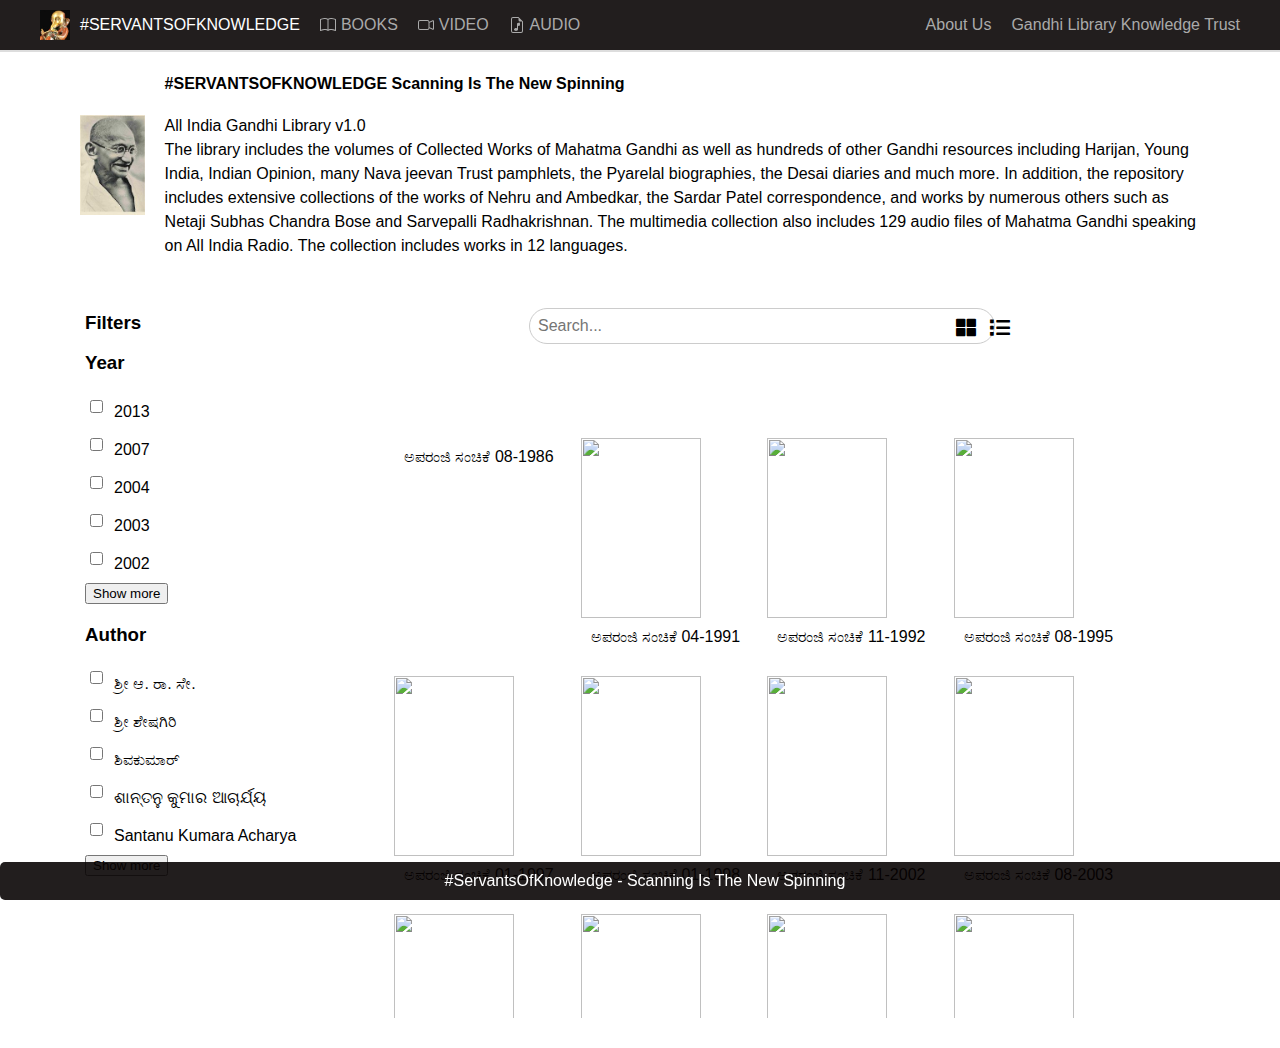
==== commit f2212cc1: "header file updated" ====
--- a/index.html
+++ b/index.html
@@ -356,10 +356,11 @@
             cursor: pointer;
             z-index: 1001;
         }
-        .fullscreen-modal {
+        
+           .fullscreen-modal {
             display: none; 
             position: fixed;
-            z-index: 2; /* Sit on top */
+            z-index: 2; 
             left: 50%; 
             top: 50%; 
             transform: translate(-50%, -50%);
@@ -372,7 +373,7 @@
             align-items: center; 
         }
 
-        .fullscreen-image {
+         .fullscreen-image {
             height: 100%; 
             width: auto; 
             flex: 1; 
@@ -445,92 +446,93 @@
         </style>
     </head>
     <body>
-    <div id="gandhiImageModal" class="fullscreen-modal">
-            <img src="public/gandhi.jpeg" alt="Gandhi" class="fullscreen-image">
-            <img src="public/gandhiknowledgetrust.jpeg" alt="Gandhi Knowledge Trust" class="fullscreen-image">
-        </div>
-    <div class="head">
-            <div class="logo">
-                <img src="public/servants of knowledge.png" alt="servantsofknowledge">
-                <span>#SERVANTSOFKNOWLEDGE</span>
-            </div>
-            <div class="image-text">
-                <svg xmlns="http://www.w3.org/2000/svg" width="16" height="16" fill="currentColor" class="bi bi-book" viewBox="0 0 16 16">
-                    <path d="M1 2.828c.885-.37 2.154-.769 3.388-.893 1.33-.134 2.458.063 3.112.752v9.746c-.935-.53-2.12-.603-3.213-.493-1.18.12-2.37.461-3.287.811zm7.5-.141c.654-.689 1.782-.886 3.112-.752 1.234.124 2.503.523 3.388.893v9.923c-.918-.35-2.107-.692-3.287-.81-1.094-.111-2.278-.039-3.213.492zM8 1.783C7.015.936 5.587.81 4.287.94c-1.514.153-3.042.672-3.994 1.105A.5.5 0 0 0 0 2.5v11a.5.5 0 0 0 .707.455c.882-.4 2.303-.881 3.68-1.02 1.409-.142 2.59.087 3.223.877a.5.5 0 0 0 .78 0c.633-.79 1.814-1.019 3.222-.877 1.378.139 2.8.62 3.681 1.02A.5.5 0 0 0 16 13.5v-11a.5.5 0 0 0-.293-.455c-.952-.433-2.48-.952-3.994-1.105C10.413.809 8.985.936 8 1.783"/>
-                  </svg>
-                <span>BOOKS</span>
-            </div>
-            <div class="image-text">
-                <svg xmlns="http://www.w3.org/2000/svg" width="16" height="16" fill="currentColor" class="bi bi-camera-video" viewBox="0 0 16 16">
-                    <path fill-rule="evenodd" d="M0 5a2 2 0 0 1 2-2h7.5a2 2 0 0 1 1.983 1.738l3.11-1.382A1 1 0 0 1 16 4.269v7.462a1 1 0 0 1-1.406.913l-3.111-1.382A2 2 0 0 1 9.5 13H2a2 2 0 0 1-2-2zm11.5 5.175 3.5 1.556V4.269l-3.5 1.556zM2 4a1 1 0 0 0-1 1v6a1 1 0 0 0 1 1h7.5a1 1 0 0 0 1-1V5a1 1 0 0 0-1-1z"/>
-                  </svg>
-                <span>VIDEO</span>
-            </div>
-            <div class="image-text">
-                 <svg xmlns="http://www.w3.org/2000/svg" width="16" height="16" fill="currentColor" class="bi bi-file-earmark-music" viewBox="0 0 16 16">
-                    <path d="M11 6.64a1 1 0 0 0-1.243-.97l-1 .25A1 1 0 0 0 8 6.89v4.306A2.6 2.6 0 0 0 7 11c-.5 0-.974.134-1.338.377-.36.24-.662.628-.662 1.123s.301.883.662 1.123c.364.243.839.377 1.338.377s.974-.134 1.338-.377c.36-.24.662-.628.662-1.123V8.89l2-.5z"/>
-                    <path d="M14 14V4.5L9.5 0H4a2 2 0 0 0-2 2v12a2 2 0 0 0 2 2h8a2 2 0 0 0 2-2M9.5 3A1.5 1.5 0 0 0 11 4.5h2V14a1 1 0 0 1-1 1H4a1 1 0 0 1-1-1V2a1 1 0 0 1 1-1h5.5z"/>
-                  </svg>
-                <span>AUDIO</span>
-            </div>
-            <div class="nav-links">
-                <a href="#aboutus" id="openAboutUs">About Us</a>
-                <a href="#contactus" id="openGandhiTrust">Gandhi Library Knowledge Trust</a>
-            </div>
-        </div>
-        <!-- About Us Modal -->
-<div id="aboutUsModal" class="modal">
-    <div class="modal-content">
-        <span class="close" id="closeAboutUs">&times;</span>
-        <h2>About Us</h2>
-        <div class="justified-content">
-“All India Gandhi Library to advance access to knowledge and spread the Mahatma’s message”
-
-This digital repository is the result of a collaboration between Karnataka Gandhi Smaraka Nidhi and the Servants of Knowledge, a non-profit Section 8 association dedicated to advancing access to knowledge. The entire library was digitised in only 3 months and additional contributions were made by the Telangana Gandhi Smaraka Nidhi and the Andrapradesh Gandhi Smaraka Nidhi.
-
-The library includes the volumes of Collected Works of Mahatma Gandhi as well as hundreds of other Gandhi resources including Harijan, Young India, Indian Opinion, many Navijavan Trust pamphlets, the Pyarlel biographies, the Desai diaries and much more. In addition, the repository includes extensive collections of the works of Nehru and Ambedkar, the Sardar Patel correspondence, and works by numerous others such as Netaji Subhas Chandra Bose and Sarvepalli Radhakrishnan. The multimedia collection also includes 129 audio files of Mahatma Gandhi speaking on All India Radio. The collection includes works in 12 languages.
-
-Gandhi Bhavan already makes 1,272 public domain works available to the general public at <a href="https://archive.org/details/GandhiBhavan" target="_blank">https://archive.org/details/GandhiBhavan</a>. The presentation of the digital library to Gandhi organisations across the country allows those groups to access a much wider collection of works for noncommercial uses allowed by the Copyright Act of India, including access by the blind, research use, and uses in the course of instruction. In addition to the digital collection, the organisations are being furnished with an extensive treatise on the permitted uses of materials by public libraries.
-        </div>
+
+    
+     <div class="head">
+    <div class="logo">
+        <img src="public/servants of knowledge.png" alt="servantsofknowledge">
+        <span>#SERVANTSOFKNOWLEDGE</span>
+    </div>
+    <div class="image-text">
+        <svg xmlns="http://www.w3.org/2000/svg" width="16" height="16" fill="currentColor" class="bi bi-book" viewBox="0 0 16 16">
+            <path d="M1 2.828c.885-.37 2.154-.769 3.388-.893 1.33-.134 2.458.063 3.112.752v9.746c-.935-.53-2.12-.603-3.213-.493-1.18.12-2.37.461-3.287.811zm7.5-.141c.654-.689 1.782-.886 3.112-.752 1.234.124 2.503.523 3.388.893v9.923c-.918-.35-2.107-.692-3.287-.81-1.094-.111-2.278-.039-3.213.492zM8 1.783C7.015.936 5.587.81 4.287.94c-1.514.153-3.042.672-3.994 1.105A.5.5 0 0 0 0 2.5v11a.5.5 0 0 0 .707.455c.882-.4 2.303-.881 3.68-1.02 1.409-.142 2.59.087 3.223.877a.5.5 0 0 0 .78 0c.633-.79 1.814-1.019 3.222-.877 1.378.139 2.8.62 3.681 1.02A.5.5 0 0 0 16 13.5v-11a.5.5 0 0 0-.293-.455c-.952-.433-2.48-.952-3.994-1.105C10.413.809 8.985.936 8 1.783"/>
+          </svg>
+        <span>BOOKS</span>
+    </div>
+    <div class="image-text">
+        <svg xmlns="http://www.w3.org/2000/svg" width="16" height="16" fill="currentColor" class="bi bi-camera-video" viewBox="0 0 16 16">
+            <path fill-rule="evenodd" d="M0 5a2 2 0 0 1 2-2h7.5a2 2 0 0 1 1.983 1.738l3.11-1.382A1 1 0 0 1 16 4.269v7.462a1 1 0 0 1-1.406.913l-3.111-1.382A2 2 0 0 1 9.5 13H2a2 2 0 0 1-2-2zm11.5 5.175 3.5 1.556V4.269l-3.5 1.556zM2 4a1 1 0 0 0-1 1v6a1 1 0 0 0 1 1h7.5a1 1 0 0 0 1-1V5a1 1 0 0 0-1-1z"/>
+          </svg>
+        <span>VIDEO</span>
+    </div>
+    <div class="image-text">
+         <svg xmlns="http://www.w3.org/2000/svg" width="16" height="16" fill="currentColor" class="bi bi-file-earmark-music" viewBox="0 0 16 16">
+            <path d="M11 6.64a1 1 0 0 0-1.243-.97l-1 .25A1 1 0 0 0 8 6.89v4.306A2.6 2.6 0 0 0 7 11c-.5 0-.974.134-1.338.377-.36.24-.662.628-.662 1.123s.301.883.662 1.123c.364.243.839.377 1.338.377s.974-.134 1.338-.377c.36-.24.662-.628.662-1.123V8.89l2-.5z"/>
+            <path d="M14 14V4.5L9.5 0H4a2 2 0 0 0-2 2v12a2 2 0 0 0 2 2h8a2 2 0 0 0 2-2M9.5 3A1.5 1.5 0 0 0 11 4.5h2V14a1 1 0 0 1-1 1H4a1 1 0 0 1-1-1V2a1 1 0 0 1 1-1h5.5z"/>
+          </svg>
+        <span>AUDIO</span>
+    </div>
+    <div class="nav-links">
+        <a href="#aboutus" id="openAboutUs">About Us</a>
+        <a href="#contactus" id="openGandhiTrust">Gandhi Library Knowledge Trust</a>
     </div>
 </div>
+<!-- About Us Modal -->
+<div id="aboutUsModal" class="modal">
+<div class="modal-content">
+<span class="close" id="closeAboutUs">&times;</span>
+<h2>About Us</h2>
+<div class="justified-content">
+“All India Gandhi Library to advance access to knowledge and spread the Mahatma’s message”
+
+This digital repository is the result of a collaboration between Karnataka Gandhi Smaraka Nidhi and the Servants of Knowledge, a non-profit Section 8 association dedicated to advancing access to knowledge. The entire library was digitised in only 3 months and additional contributions were made by the Telangana Gandhi Smaraka Nidhi and the Andrapradesh Gandhi Smaraka Nidhi.
+
+The library includes the volumes of Collected Works of Mahatma Gandhi as well as hundreds of other Gandhi resources including Harijan, Young India, Indian Opinion, many Navijavan Trust pamphlets, the Pyarlel biographies, the Desai diaries and much more. In addition, the repository includes extensive collections of the works of Nehru and Ambedkar, the Sardar Patel correspondence, and works by numerous others such as Netaji Subhas Chandra Bose and Sarvepalli Radhakrishnan. The multimedia collection also includes 129 audio files of Mahatma Gandhi speaking on All India Radio. The collection includes works in 12 languages.
+
+Gandhi Bhavan already makes 1,272 public domain works available to the general public at <a href="https://archive.org/details/GandhiBhavan" target="_blank">https://archive.org/details/GandhiBhavan</a>. The presentation of the digital library to Gandhi organisations across the country allows those groups to access a much wider collection of works for noncommercial uses allowed by the Copyright Act of India, including access by the blind, research use, and uses in the course of instruction. In addition to the digital collection, the organisations are being furnished with an extensive treatise on the permitted uses of materials by public libraries.
+</div>
+</div>
+</div>
 
 <!-- Gandhi Trust Modal -->
 <div id="gandhiTrustModal" class="modal">
-    <div class="modal-content">
-        <span class="close" id="closeGandhiTrust">&times;</span>
-        <h2>GANDHI LIBRARY KNOWLEDGE TRUST</h2>
-        <p> (VERSION 1.1)</p>
-        <div class="image-container">
-            <img src="public/gandhi.jpeg" alt="Gandhi" class="gandhi-image">
-        </div>
-        <div> 
-            <p>NOTICE AND ACKNOWLEDGEMENT</p>
-            <p>OF TRUSTEESHIP</p>
-        </div>
-        <div class="justified-content">
+<div class="modal-content">
+<span class="close" id="closeGandhiTrust">&times;</span>
+<h2>GANDHI LIBRARY KNOWLEDGE TRUST</h2>
+<p> (VERSION 1.1)</p>
+<div class="image-container">
+    <img src="public/gandhi.jpeg" alt="Gandhi" class="gandhi-image">
+</div>
+<div> 
+    <p>NOTICE AND ACKNOWLEDGEMENT</p>
+    <p>OF TRUSTEESHIP</p>
+</div>
+<div class="justified-content">
 By access and using the enclosed library of knowledge containing the full digitisation of the library of Gandhi Bhavan (Bengaluru), you do hereby agree and affirm that these materials shall ONLY be used for the noncommercial purposes of research, in the course of instruction, accessibility by the visually impaired and other uses AS PERMITTED UNDER THE LAWS OF INDIA. You must inform any other users of these materials of these conditions.
-        </div>
-        <div>
-            <p><b>“SCANNING IS THE NEW SPINNING”</b></p><p><b>JAI GYAN</b></p>
-        </div>
+</div>
+<div>
+    <p><b>“SCANNING IS THE NEW SPINNING”</b></p><p><b>JAI GYAN</b></p>
+</div>
+</div>
+</div>
+
+<div class="header">
+    <img src="public/gandhi.jpeg" alt="Gandhi">
+    <div class="header-content">
+        <p><strong>#SERVANTSOFKNOWLEDGE Scanning Is The New Spinning</strong></p>
+        <br>
+        <p>
+            All India Gandhi Library v1.0
+            <br>
+            The library includes the volumes of Collected Works of Mahatma Gandhi as well as hundreds of other Gandhi resources including Harijan, Young India, Indian Opinion, 
+            many Nava jeevan Trust pamphlets, the Pyarelal biographies, the Desai diaries and much more.
+            In addition, the repository includes extensive collections of the works of Nehru and Ambedkar, the Sardar Patel correspondence, and works by numerous others
+            such as Netaji Subhas Chandra Bose and Sarvepalli Radhakrishnan. The multimedia collection also includes 129 audio files of Mahatma Gandhi speaking on All India Radio.
+            The collection includes works in 12 languages.</p>
     </div>
 </div>
-     <div class="header">
-            <img src="public/gandhi.jpeg" alt="Gandhi">
-            <div class="header-content">
-                <p><strong>#SERVANTSOFKNOWLEDGE Scanning Is The New Spinning</strong></p>
-                <br>
-                <p>All India Gandhi Library v1.0
-<br>
-The library includes the volumes of Collected Works of Mahatma Gandhi as well as hundreds of other Gandhi resources including Harijan, Young India, Indian Opinion, 
-many Nava jeevan Trust pamphlets, the Pyarelal biographies, the Desai diaries and much more.
-In addition, the repository includes extensive collections of the works of Nehru and Ambedkar, the Sardar Patel correspondence, and works by numerous others
-such as Netaji Subhas Chandra Bose and Sarvepalli Radhakrishnan. The multimedia collection also includes 129 audio files of Mahatma Gandhi speaking on All India Radio.
-The collection includes works in 12 languages.</p>
-                
-            </div>
-        </div>
+
+
          <div class="container">
             <div class="filters">
     <h3>Filters</h3>
@@ -1702,12 +1704,7 @@
                 }
                  document.addEventListener('DOMContentLoaded', () => {
                  
-                    const fullscreenModal = document.getElementById('gandhiImageModal');
-                        fullscreenModal.style.display = 'flex';
-
-                        document.addEventListener('click', () => {
-                            fullscreenModal.style.display = 'none';
-                        });
+                   
                               
                     const aboutUsModal = document.getElementById('aboutUsModal');
                     const gandhiTrustModal = document.getElementById('gandhiTrustModal');
